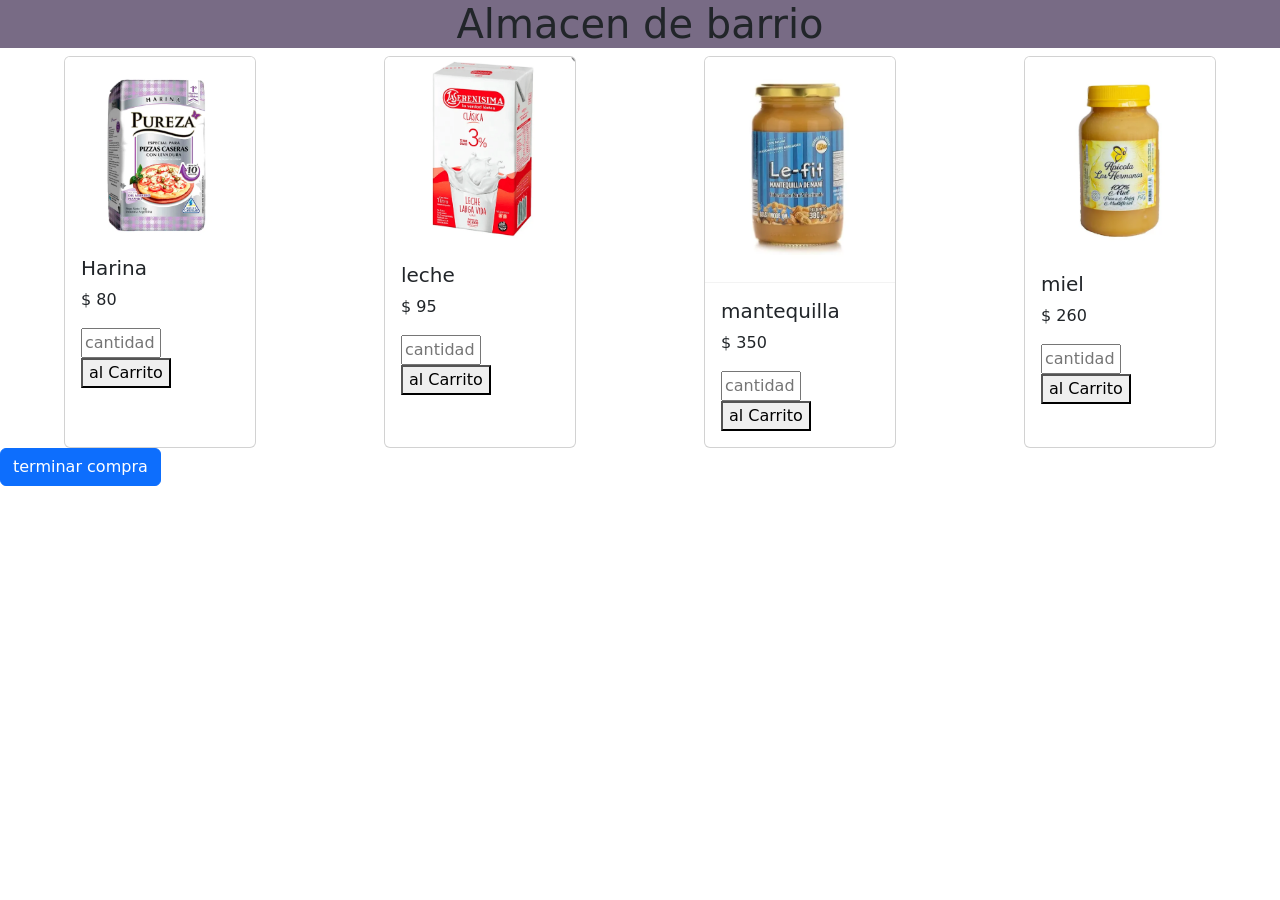
==== index.html @ 7ab1fbb1 "generar html, incorporar eventos" ====
<!DOCTYPE html>
<html lang="en">
<head>
    <meta charset="UTF-8">
    <meta http-equiv="X-UA-Compatible" content="IE=edge">
    <meta name="viewport" content="width=device-width, initial-scale=1.0">
    <link rel="stylesheet" href="css/estilo.css"> 
    <title>proyectoJavaScript</title>

    <link href="https://cdn.jsdelivr.net/npm/bootstrap@5.1.3/dist/css/bootstrap.min.css" rel="stylesheet" integrity="sha384-1BmE4kWBq78iYhFldvKuhfTAU6auU8tT94WrHftjDbrCEXSU1oBoqyl2QvZ6jIW3" crossorigin="anonymous">
    <script src="https://cdn.jsdelivr.net/npm/bootstrap@5.1.3/dist/js/bootstrap.bundle.min.js" integrity="sha384-ka7Sk0Gln4gmtz2MlQnikT1wXgYsOg+OMhuP+IlRH9sENBO0LRn5q+8nbTov4+1p" crossorigin="anonymous"></script>

</head>
<body>
    <header>
        <h1 class="titulo">Almacen de barrio</h1>
    </header>
    <main class="main">
<!-- ------------------producto 1---------------------------------- -->
      <div class="card" style="width: 12rem;">
        <img src="imagenesAlmacen/harina.png" class="card-img-top" alt="...">
        <div class="card-body">
          <h5 class="card-title">Harina</h5>
          <p class="card-text">$ <span class="precio">80</span> </p>
          <input class="datoInput" placeholder="cantidad" style="width: 5rem;">

          <button class="botonAlCarrito">al Carrito</button>
        </div>
      </div>
<!-- --------------------producto 2-------------------------------- -->
<div class="card" style="width: 12rem;">
  <img src="imagenesAlmacen/leche.png" class="card-img-top" alt="...">
  <div class="card-body">
    <h5 class="card-title">leche</h5>
    <p class="card-text">$ <span class="precio">95</span> </p>
    <input class="datoInput" placeholder="cantidad" style="width: 5rem;">

    <button class="botonAlCarrito">al Carrito</button>
  </div>
</div>
<!-- ---------------------producto 3------------------------------- -->
<div class="card" style="width: 12rem;">
  <img src="imagenesAlmacen/mantequillaDeMani.png" class="card-img-top" alt="...">
  <div class="card-body">
    <h5 class="card-title">mantequilla</h5>
    <p class="card-text">$ <span class="precio">350</span> </p>
    <input class="datoInput" placeholder="cantidad" style="width: 5rem;">

    <button class="botonAlCarrito">al Carrito</button>
  </div>
</div>
<!-- ---------------------------------------------------- -->
<div class="card" style="width: 12rem;">
  <img src="imagenesAlmacen/miel.png" class="card-img-top" alt="...">
  <div class="card-body">
    <h5 class="card-title">miel</h5>
    <p class="card-text">$ <span class="precio">260</span> </p>
    <input class="datoInput" placeholder="cantidad" style="width: 5rem;">

    <button class="botonAlCarrito">al Carrito</button>
  </div>
</div>
<!-- ---------------------------------------------------- -->
</main>

<!-- ---------------------------------------------------- -->

<div  class="btn-group " role="group" aria-label="Basic example"> 
  <button id="terminarCompra" class="btn btn-primary">terminar compra</button>
</div>
<div id="mensaje"></div>       
  
    
    <script src="scripts/appDom2.js"></script>
</body>
</html>
---- css/estilo.css ----
h1{
    color: blue;
    size: 30px;
    background-color: rgb(120, 107, 133);
    text-align: center;
}


h3{
    color: blue;
}

.main{
    display: flex;
    justify-content: space-around;
}

.divBoton{
    display: flex;
    justify-content: center;
}
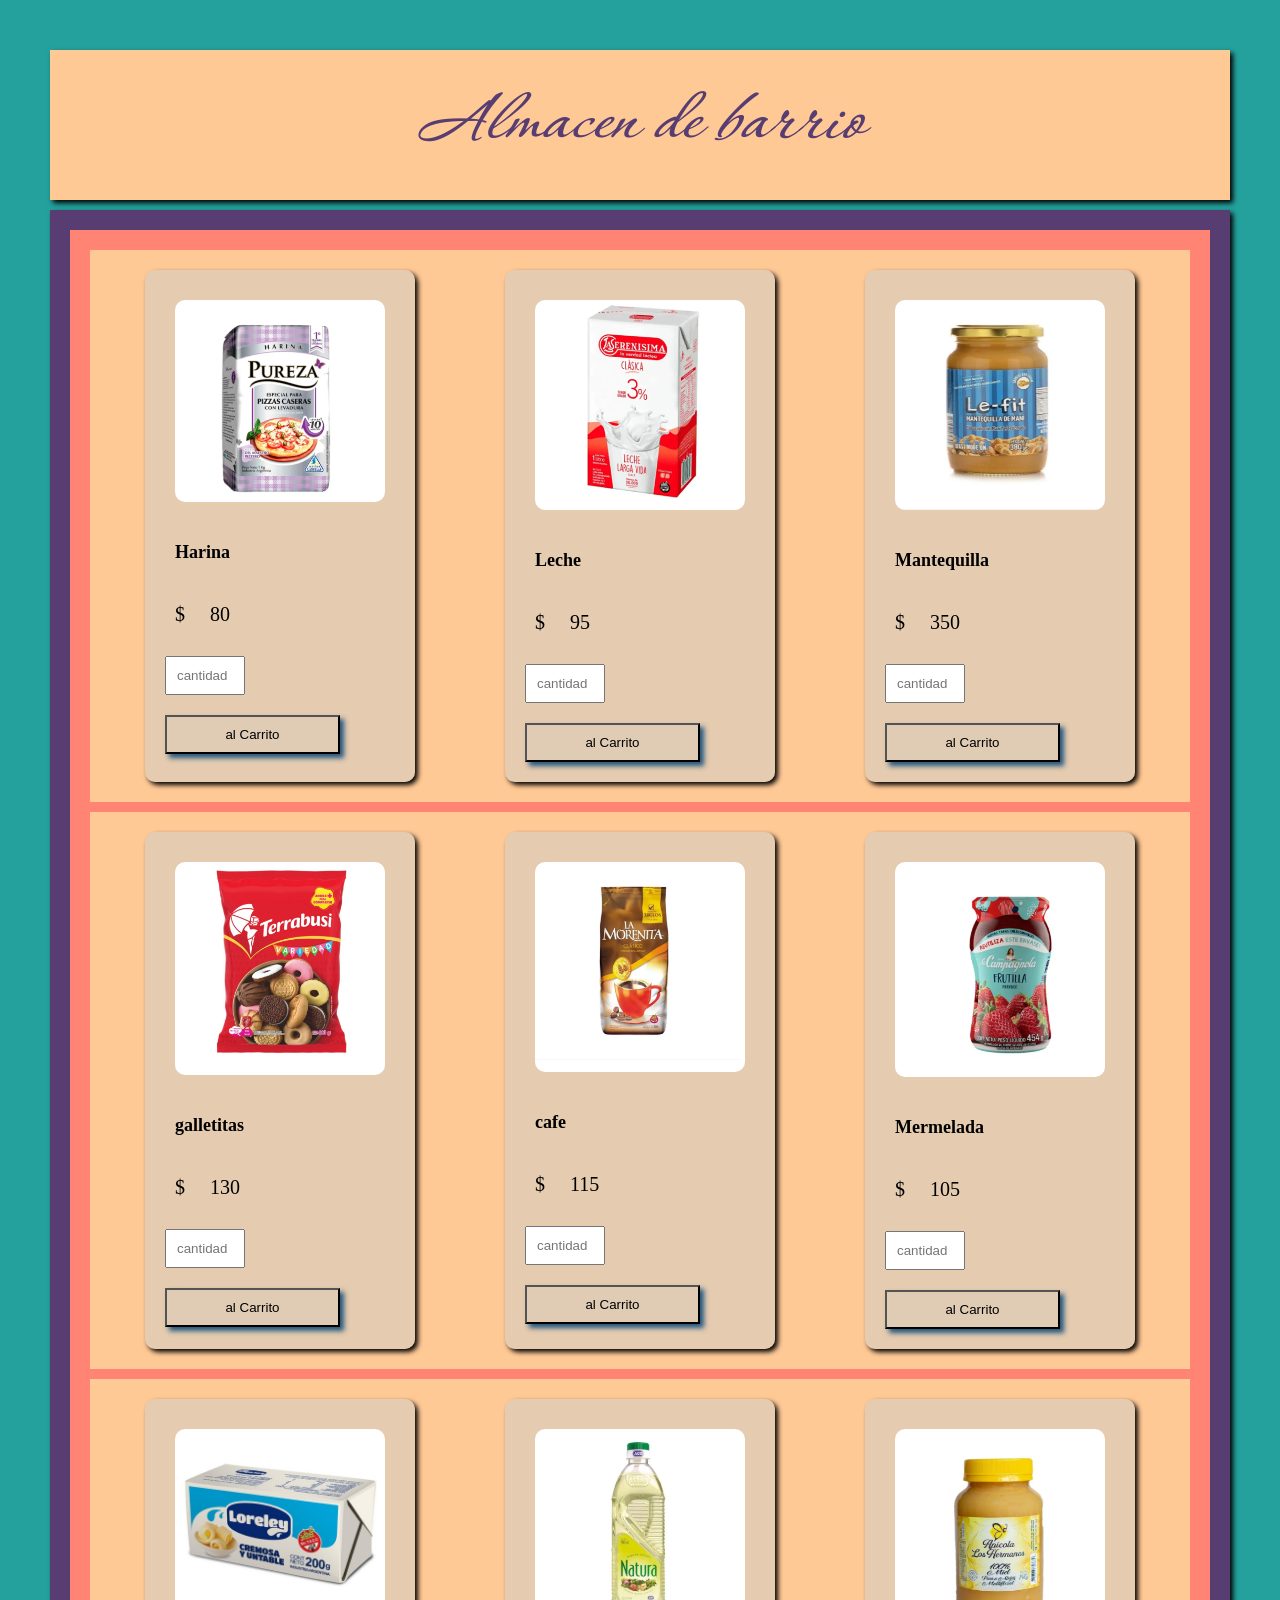
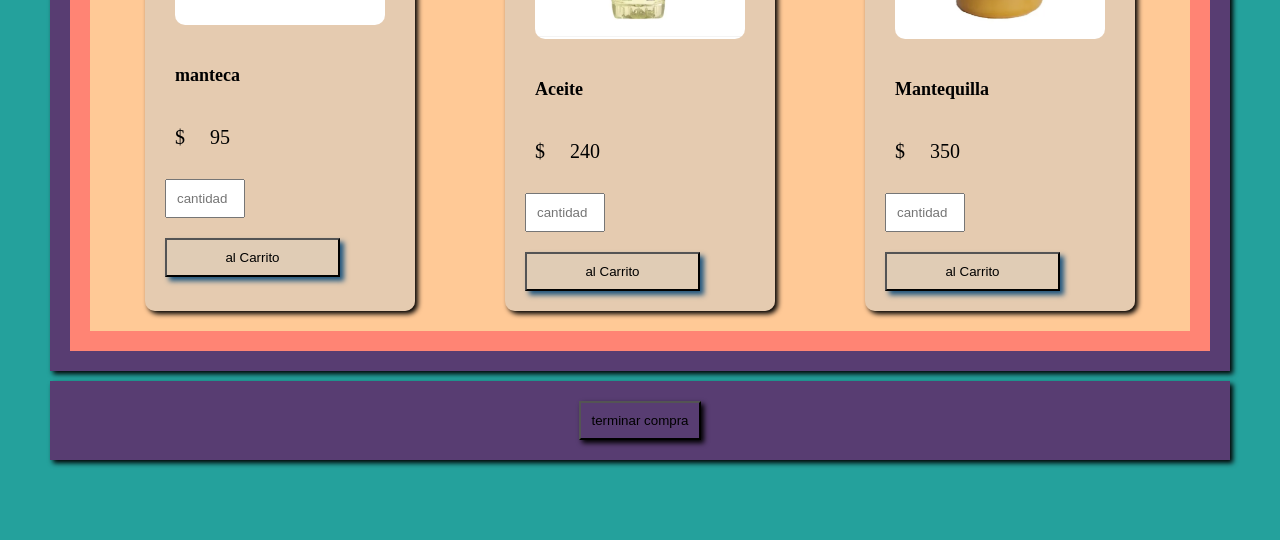
==== commit e42d54e6: "segunda entrega tp" ====
--- a/index.html
+++ b/index.html
@@ -4,71 +4,109 @@
     <meta charset="UTF-8">
     <meta http-equiv="X-UA-Compatible" content="IE=edge">
     <meta name="viewport" content="width=device-width, initial-scale=1.0">
-    <link rel="stylesheet" href="css/estilo.css"> 
+    <link rel="stylesheet" href="css/estilo.css">
+    <link rel="preconnect" href="https://fonts.googleapis.com">
+<link rel="preconnect" href="https://fonts.gstatic.com" crossorigin>
+<link href="https://fonts.googleapis.com/css2?family=Corinthia&display=swap" rel="stylesheet">  
     <title>proyectoJavaScript</title>
 
-    <link href="https://cdn.jsdelivr.net/npm/bootstrap@5.1.3/dist/css/bootstrap.min.css" rel="stylesheet" integrity="sha384-1BmE4kWBq78iYhFldvKuhfTAU6auU8tT94WrHftjDbrCEXSU1oBoqyl2QvZ6jIW3" crossorigin="anonymous">
-    <script src="https://cdn.jsdelivr.net/npm/bootstrap@5.1.3/dist/js/bootstrap.bundle.min.js" integrity="sha384-ka7Sk0Gln4gmtz2MlQnikT1wXgYsOg+OMhuP+IlRH9sENBO0LRn5q+8nbTov4+1p" crossorigin="anonymous"></script>
-
 </head>
-<body>
-    <header>
+<body class="body">
+    <header class="header">
         <h1 class="titulo">Almacen de barrio</h1>
     </header>
     <main class="main">
-<!-- ------------------producto 1---------------------------------- -->
-      <div class="card" style="width: 12rem;">
-        <img src="imagenesAlmacen/harina.png" class="card-img-top" alt="...">
-        <div class="card-body">
-          <h5 class="card-title">Harina</h5>
-          <p class="card-text">$ <span class="precio">80</span> </p>
-          <input class="datoInput" placeholder="cantidad" style="width: 5rem;">
+<!-- ---------------------------------------------------- -->
+                <div class="gondola">
+                  <div class="gondola-arriba">
+                      <div class="producto">
+                          <img src="imagenesAlmacen/harina.png" class="img" alt="...">
+                          <h5 class="h5">Harina</h5>
+                          <p class="p">$ <span class="precio">80</span> </p>
+                          <input class="datoInput" placeholder="cantidad" style="width: 5rem;">
+                          <button class="botonAlCarrito">al Carrito</button>
+                      </div>
+                            <!-- --------------- -->
+                      <div class="producto">
+                          <img src="imagenesAlmacen/leche.png" class="img" alt="...">
+                          <h5 class="h5">Leche</h5>
+                          <p class="p">$ <span class="precio">95</span> </p>
+                          <input class="datoInput" placeholder="cantidad" style="width: 5rem;">
+                          <button class="botonAlCarrito">al Carrito</button>
+                      </div>
+                              <!-- --------------- -->
+                      <div class="producto">
+                          <img src="imagenesAlmacen/mantequillaDeMani.png" class="img" alt="...">
+                          <h5 class="h5">Mantequilla</h5>
+                          <p class="p">$ <span class="precio">350</span> </p>
+                          <input class="datoInput" placeholder="cantidad" style="width: 5rem;">
+                          <button class="botonAlCarrito">al Carrito</button>
+                      </div>
+                             <!-- --------------- -->
+                  </div>
+                  <div class="gondola-medio">
+                    <div class="producto">
+                        <img src="imagenesAlmacen/galletitas.png" class="img" alt="...">
+                        <h5 class="h5">galletitas</h5>
+                        <p class="p">$ <span class="precio">130</span> </p>
+                        <input class="datoInput" placeholder="cantidad" style="width: 5rem;">
+                        <button class="botonAlCarrito">al Carrito</button>
+                    </div>
+                          <!-- --------------- -->
+                    <div class="producto">
+                        <img src="imagenesAlmacen/cafe.png" class="img" alt="...">
+                        <h5 class="h5">cafe</h5>
+                        <p class="p">$ <span class="precio">115</span> </p>
+                        <input class="datoInput" placeholder="cantidad" style="width: 5rem;">
+                        <button class="botonAlCarrito">al Carrito</button>
+                    </div>
+                            <!-- --------------- -->
+                    <div class="producto">
+                        <img src="imagenesAlmacen/mermelada.png" class="img" alt="...">
+                        <h5 class="h5">Mermelada</h5>
+                        <p class="p">$ <span class="precio">105</span> </p>
+                        <input class="datoInput" placeholder="cantidad" style="width: 5rem;">
+                        <button class="botonAlCarrito">al Carrito</button>
+                    </div>
+                           <!-- --------------- -->
+                </div>
+                <div class="gondola-abajo">
+                  <div class="producto">
+                      <img src="imagenesAlmacen/manteca.png" class="img" alt="...">
+                      <h5 class="h5">manteca</h5>
+                      <p class="p">$ <span class="precio">95</span> </p>
+                      <input class="datoInput" placeholder="cantidad" style="width: 5rem;">
+                      <button class="botonAlCarrito">al Carrito</button>
+                  </div>
+                        <!-- --------------- -->
+                  <div class="producto">
+                      <img src="imagenesAlmacen/aceite.png" class="img" alt="...">
+                      <h5 class="h5">Aceite</h5>
+                      <p class="p">$ <span class="precio">240</span> </p>
+                      <input class="datoInput" placeholder="cantidad" style="width: 5rem;">
+                      <button class="botonAlCarrito">al Carrito</button>
+                  </div>
+                          <!-- --------------- -->
+                  <div class="producto">
+                      <img src="imagenesAlmacen/miel.png" class="img" alt="...">
+                      <h5 class="h5">Mantequilla</h5>
+                      <p class="p">$ <span class="precio">350</span> </p>
+                      <input class="datoInput" placeholder="cantidad" style="width: 5rem;">
+                      <button class="botonAlCarrito">al Carrito</button>
+                  </div>
+                         <!-- --------------- -->
+              </div>
+              </div>
 
-          <button class="botonAlCarrito">al Carrito</button>
-        </div>
-      </div>
-<!-- --------------------producto 2-------------------------------- -->
-<div class="card" style="width: 12rem;">
-  <img src="imagenesAlmacen/leche.png" class="card-img-top" alt="...">
-  <div class="card-body">
-    <h5 class="card-title">leche</h5>
-    <p class="card-text">$ <span class="precio">95</span> </p>
-    <input class="datoInput" placeholder="cantidad" style="width: 5rem;">
-
-    <button class="botonAlCarrito">al Carrito</button>
-  </div>
-</div>
-<!-- ---------------------producto 3------------------------------- -->
-<div class="card" style="width: 12rem;">
-  <img src="imagenesAlmacen/mantequillaDeMani.png" class="card-img-top" alt="...">
-  <div class="card-body">
-    <h5 class="card-title">mantequilla</h5>
-    <p class="card-text">$ <span class="precio">350</span> </p>
-    <input class="datoInput" placeholder="cantidad" style="width: 5rem;">
-
-    <button class="botonAlCarrito">al Carrito</button>
-  </div>
-</div>
 <!-- ---------------------------------------------------- -->
-<div class="card" style="width: 12rem;">
-  <img src="imagenesAlmacen/miel.png" class="card-img-top" alt="...">
-  <div class="card-body">
-    <h5 class="card-title">miel</h5>
-    <p class="card-text">$ <span class="precio">260</span> </p>
-    <input class="datoInput" placeholder="cantidad" style="width: 5rem;">
-
-    <button class="botonAlCarrito">al Carrito</button>
-  </div>
-</div>
-<!-- ---------------------------------------------------- -->
-</main>
+    </main>
 
 <!-- ---------------------------------------------------- -->
 
-<div  class="btn-group " role="group" aria-label="Basic example"> 
-  <button id="terminarCompra" class="btn btn-primary">terminar compra</button>
-</div>
-<div id="mensaje"></div>       
+    <div  class="btn " role="group" aria-label="Basic example"> 
+      <button id="terminarCompra" class="btn">terminar compra</button>
+    </div>
+    <div id="mensaje"></div>       
   
     
     <script src="scripts/appDom2.js"></script>
--- a/css/estilo.css
+++ b/css/estilo.css
@@ -1,24 +1,102 @@
-
-
-h1{
-    color: blue;
-    size: 30px;
-    background-color: rgb(120, 107, 133);
-    text-align: center;
+*{
+    margin: 10px;
+    padding: 10px;
+    box-sizing: border-box;
 }
 
+.body{
+    background:#24A19C;
+}
+    .header{
+        background: #FFC996;
+        display: flex;
+        justify-content: center;
+        box-shadow:3px 3px 5px black;
+    }
+        .titulo{
+            font-size: 75px;
+            font-family: 'Corinthia', cursive;
+            font-style: italic;
+            color: #583D72;
+            font-weight: bolder;
+        }
+    .main{
+        background: #583D72;
+        box-shadow:3px 3px 5px black;
+    }
+        .gondola{
+            background:#FF8474;
+        }
+            .gondola-arriba{
+                background: #FFC996;
+                display: flex;
+                justify-content: space-around;
+            }
+            .gondola-medio{
+                background: #FFC996;
+                display: flex;
+                justify-content: space-around;
+            }
+            .gondola-abajo{
+                background:#FFC996;
+                display: flex;
+                justify-content: space-around;
+            }
+                .producto{
+                    background: #c9cccc79;
+                    width: 25%;
+                    border-radius: 10px;
+                    box-shadow: 3px 3px 5px black;
 
-h3{
-    color: blue;
+                    display: flex;
+                    flex-flow: column nowrap;
+                    
+                    
+                }
+                .producto:hover{
+                    box-shadow: none;
+                    border-left: 3px black solid;
+                    border-top:3px black solid;
+                }
+                   
+                    .img{
+                    
+                        border-radius: 20px;          
+                    }
+                    .h5{
+                        font-size: large;
+                        color: black;
+                    }
+                    .p{
+                        font-size: 20px;
+                        color: black;
+                    }
+                    .botonAlCarrito{
+                        width: 70%;
+                        background: #c5cecd27;
+                        box-shadow: 4px 4px 5px #22577E;
+                    }
+                    .botonAlCarrito:hover{
+                        border-top: #22577E solid;
+                        border-left: #22577E solid;
+                    }
+        .btn{
+            background: #583D72;
+            display: flex;
+            justify-content: center;
+            box-shadow: 3px 3px 5px black;
+        }
+        .btn:hover{
+            box-shadow: 1px 1px 3px black;
+            
+        }
+h5{
+    color: #F6F2D4;
+    font-size: medium;
 }
-
-.main{
-    display: flex;
-    justify-content: space-around;
+h2{
+    color: #95D1CC;
 }
-
-.divBoton{
-    display: flex;
-    justify-content: center;
-}
-
+h4{
+    color: #95D1CC;
+}
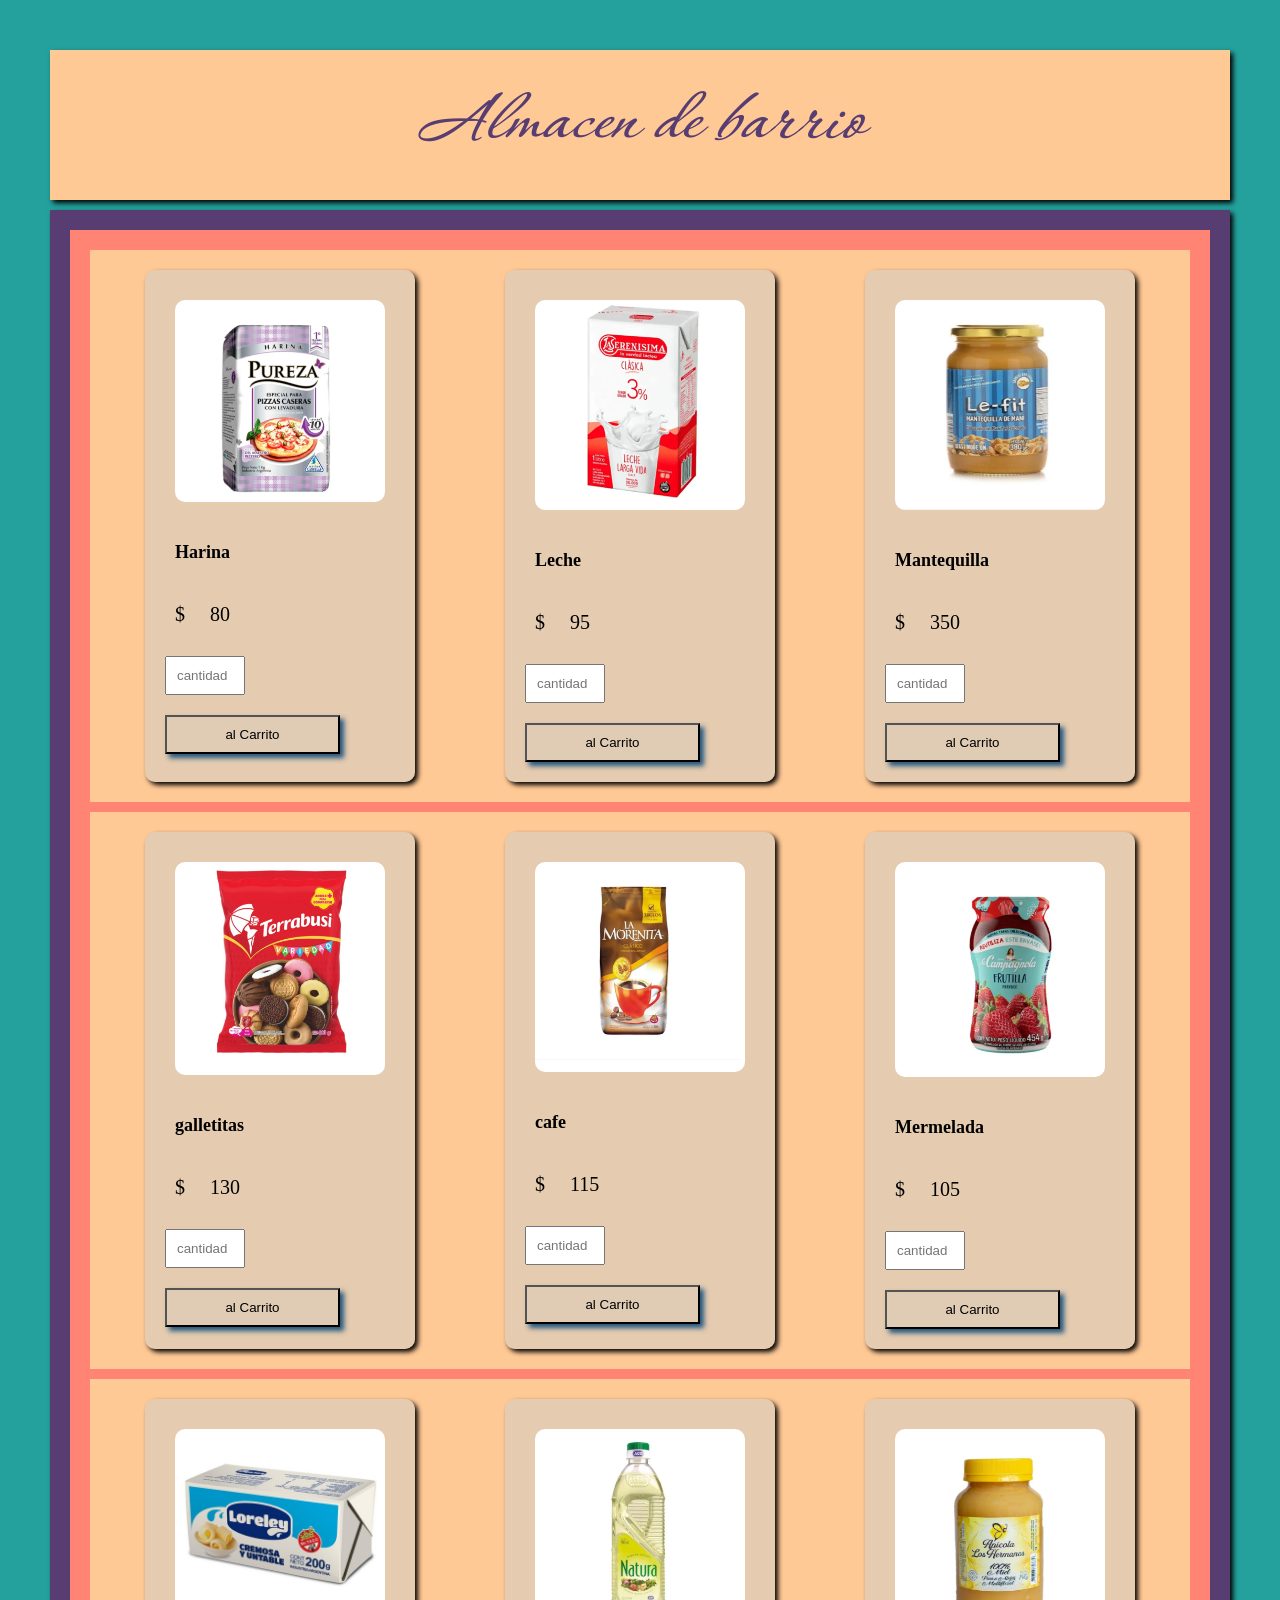
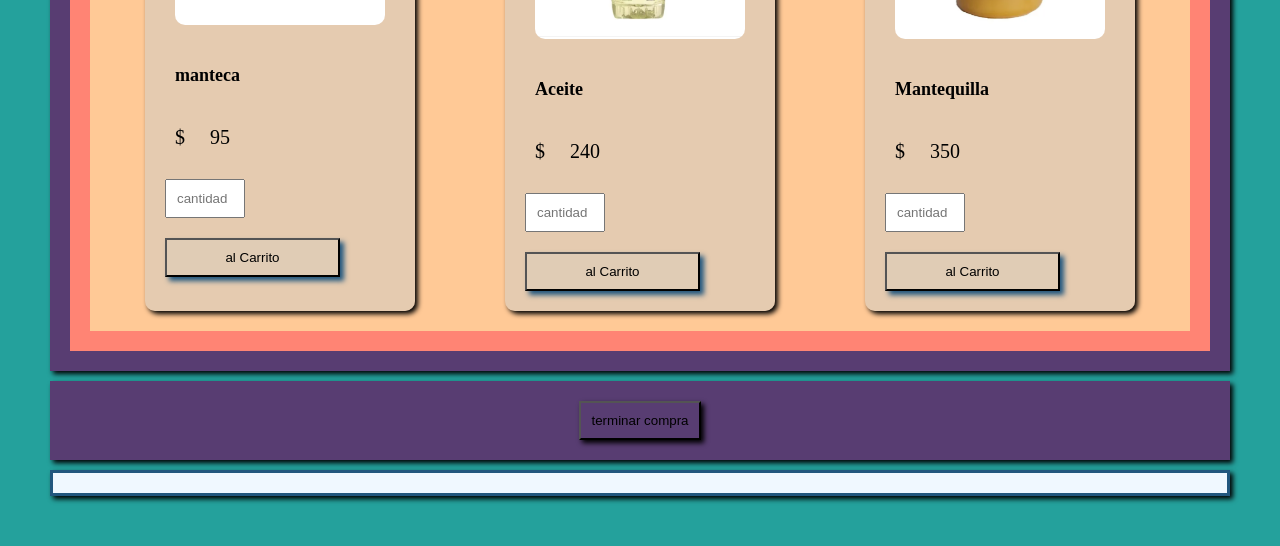
==== commit 7e73b6e8: "agregando JQuery" ====
--- a/index.html
+++ b/index.html
@@ -4,11 +4,16 @@
     <meta charset="UTF-8">
     <meta http-equiv="X-UA-Compatible" content="IE=edge">
     <meta name="viewport" content="width=device-width, initial-scale=1.0">
-    <link rel="stylesheet" href="css/estilo.css">
+    <link rel="stylesheet" href="css/estilo2.css">
     <link rel="preconnect" href="https://fonts.googleapis.com">
 <link rel="preconnect" href="https://fonts.gstatic.com" crossorigin>
 <link href="https://fonts.googleapis.com/css2?family=Corinthia&display=swap" rel="stylesheet">  
+
+
     <title>proyectoJavaScript</title>
+    
+
+    <script src="https://code.jquery.com/jquery-3.5.1.min.js"></script>
 
 </head>
 <body class="body">
@@ -77,6 +82,7 @@
                       <p class="p">$ <span class="precio">95</span> </p>
                       <input class="datoInput" placeholder="cantidad" style="width: 5rem;">
                       <button class="botonAlCarrito">al Carrito</button>
+                      
                   </div>
                         <!-- --------------- -->
                   <div class="producto">
@@ -85,6 +91,8 @@
                       <p class="p">$ <span class="precio">240</span> </p>
                       <input class="datoInput" placeholder="cantidad" style="width: 5rem;">
                       <button class="botonAlCarrito">al Carrito</button>
+                      
+
                   </div>
                           <!-- --------------- -->
                   <div class="producto">
@@ -93,6 +101,7 @@
                       <p class="p">$ <span class="precio">350</span> </p>
                       <input class="datoInput" placeholder="cantidad" style="width: 5rem;">
                       <button class="botonAlCarrito">al Carrito</button>
+                      
                   </div>
                          <!-- --------------- -->
               </div>
@@ -109,6 +118,6 @@
     <div id="mensaje"></div>       
   
     
-    <script src="scripts/appDom2.js"></script>
+    <script src="scripts/jQuery.js"></script>
 </body>
 </html>
--- a/css/estilo2.css
+++ b/css/estilo2.css
@@ -0,0 +1,112 @@
+*{
+    margin: 10px;
+    padding: 10px;
+    box-sizing: border-box;
+}
+
+.body{
+    background:#24A19C;
+}
+    .header{
+        background: #FFC996;
+        display: flex;
+        justify-content: center;
+        box-shadow:3px 3px 5px black;
+    }
+        .titulo{
+            font-size: 75px;
+            font-family: 'Corinthia', cursive;
+            font-style: italic;
+            color: #583D72;
+            font-weight: bolder;
+        }
+    .main{
+        background: #583D72;
+        box-shadow:3px 3px 5px black;
+    }
+        .gondola{
+            background:#FF8474;
+        }
+            .gondola-arriba{
+                background: #FFC996;
+                display: flex;
+                justify-content: space-around;
+            }
+            .gondola-medio{
+                background: #FFC996;
+                display: flex;
+                justify-content: space-around;
+            }
+            .gondola-abajo{
+                background:#FFC996;
+                display: flex;
+                justify-content: space-around;
+            }
+                .producto{
+                    background: #c9cccc79;
+                    width: 25%;
+                    border-radius: 10px;
+                    box-shadow: 3px 3px 5px black;
+
+                    display: flex;
+                    flex-flow: column nowrap;
+                    
+                    
+                }
+                .producto:hover{
+                    box-shadow: none;
+                    border-left: 3px black solid;
+                    border-top:3px black solid;
+                }
+                   
+                    .img{
+                    
+                        border-radius: 20px;          
+                    }
+                    .h5{
+                        font-size: large;
+                        color: black;
+                    }
+                    .p{
+                        font-size: 20px;
+                        color: black;
+                    }
+                    .botonAlCarrito{
+                        width: 70%;
+                        background: #c5cecd27;
+                        box-shadow: 4px 4px 5px #22577E;
+                    }
+                    .botonAlCarrito:hover{
+                        border-top: #22577E solid;
+                        border-left: #22577E solid;
+                    }
+        .btn{
+            background: #583D72;
+            display: flex;
+            justify-content: center;
+            box-shadow: 3px 3px 5px black;
+        }
+        .btn:hover{
+            box-shadow: 1px 1px 3px black;
+            
+        }
+h5{
+    color: #F6F2D4;
+    font-size: medium;
+}
+h2{
+    color: #95D1CC;
+}
+h4{
+    color: rgb(151, 30, 30);
+    font-size: 30PX;
+    
+}
+
+#mensaje{
+    display: flex;
+    flex-direction: column;
+    border: solid #22577E;
+    background-color: aliceblue;
+    box-shadow: 3px 3px 5px black;
+}
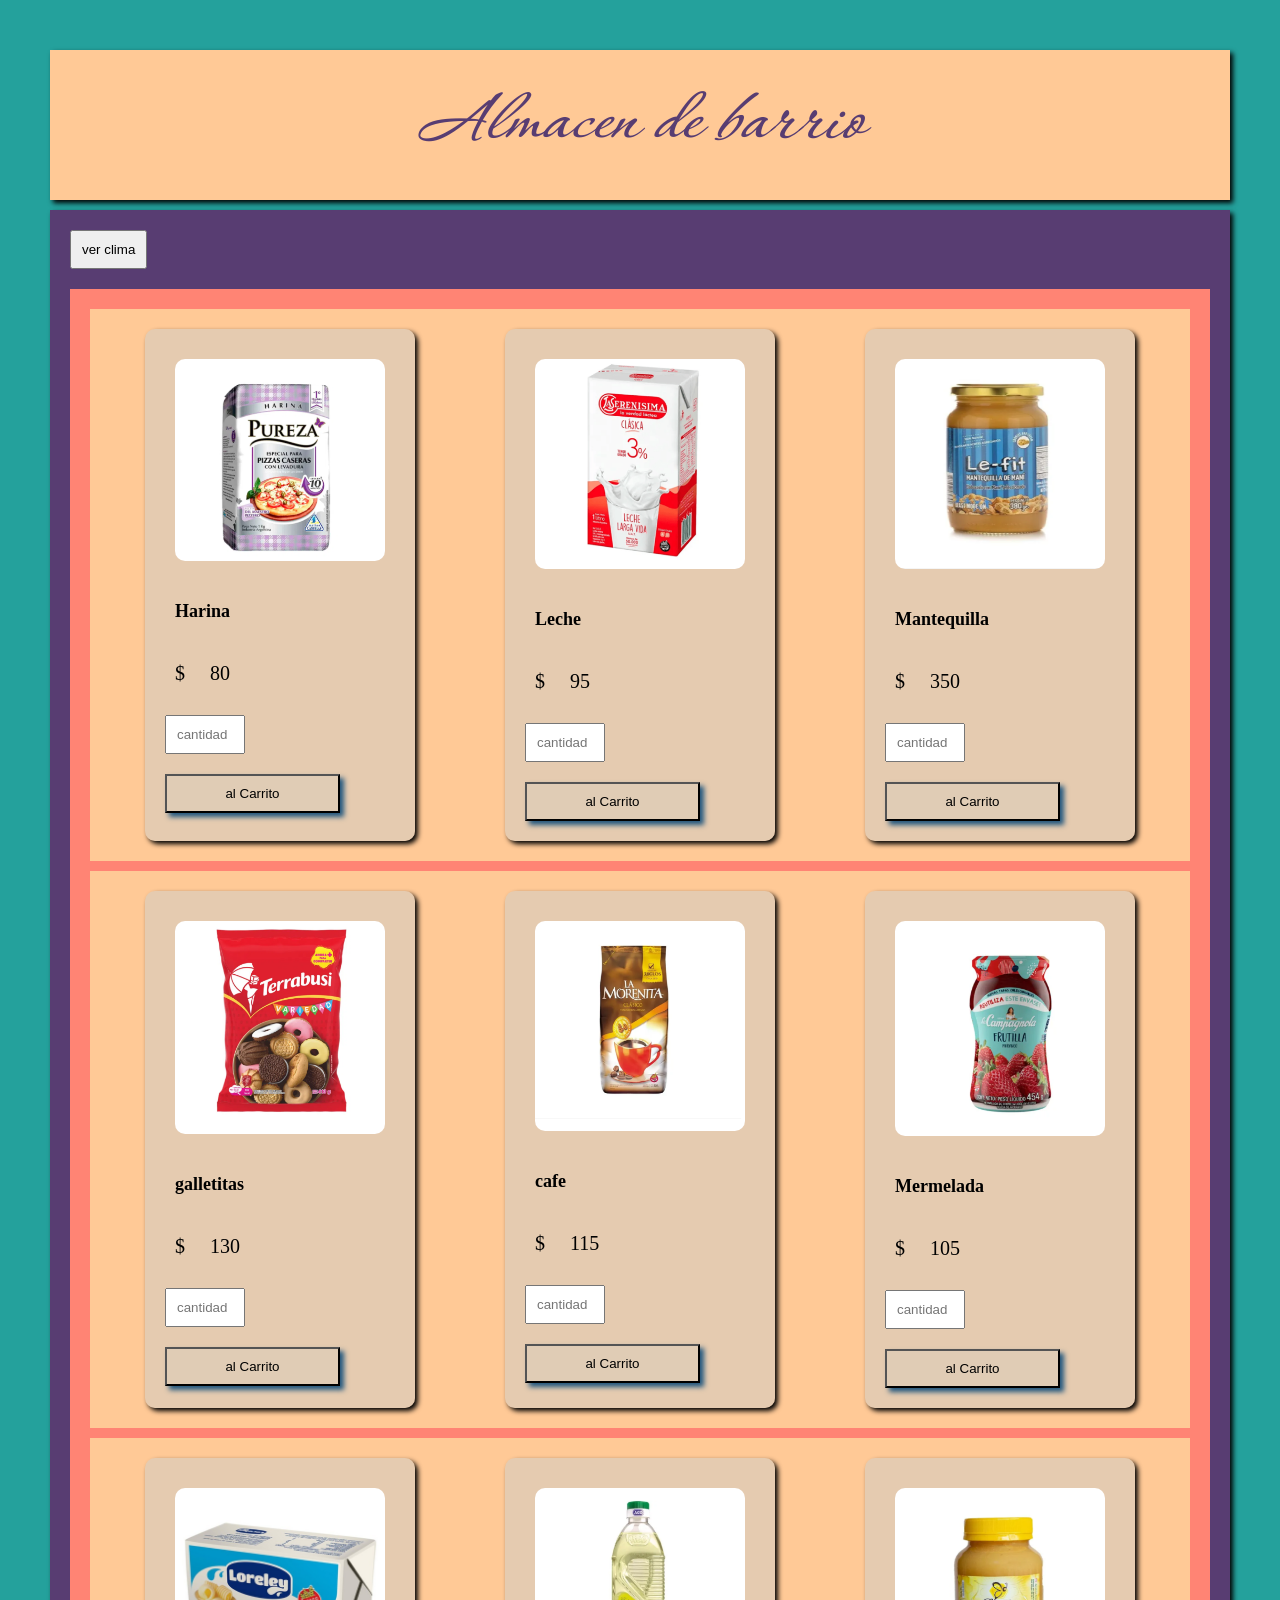
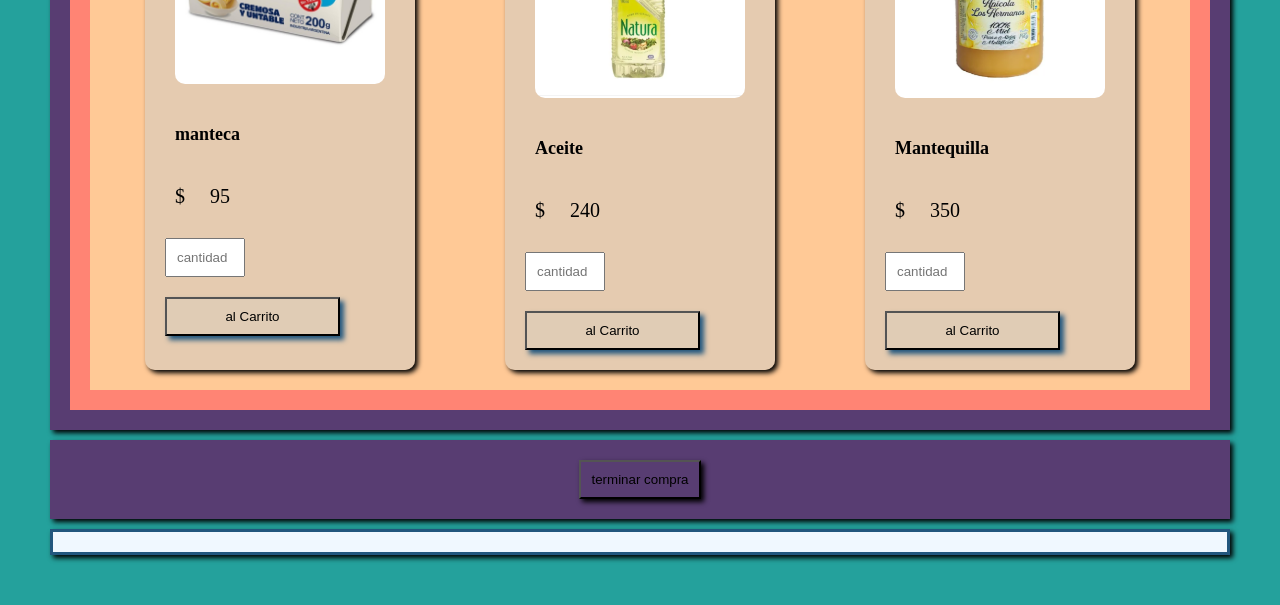
==== commit a6b0ee3b: "ajax api clima" ====
--- a/index.html
+++ b/index.html
@@ -13,7 +13,7 @@
     <title>proyectoJavaScript</title>
     
 
-    <script src="https://code.jquery.com/jquery-3.5.1.min.js"></script>
+    <script src="https://code.jquery.com/jquery-3.6.0.min.js" integrity="sha256-/xUj+3OJU5yExlq6GSYGSHk7tPXikynS7ogEvDej/m4=" crossorigin="anonymous"></script>
 
 </head>
 <body class="body">
@@ -21,6 +21,7 @@
         <h1 class="titulo">Almacen de barrio</h1>
     </header>
     <main class="main">
+        <button id="clima">ver clima</button>
 <!-- ---------------------------------------------------- -->
                 <div class="gondola">
                   <div class="gondola-arriba">
@@ -109,6 +110,7 @@
 
 <!-- ---------------------------------------------------- -->
     </main>
+    
 
 <!-- ---------------------------------------------------- -->
 
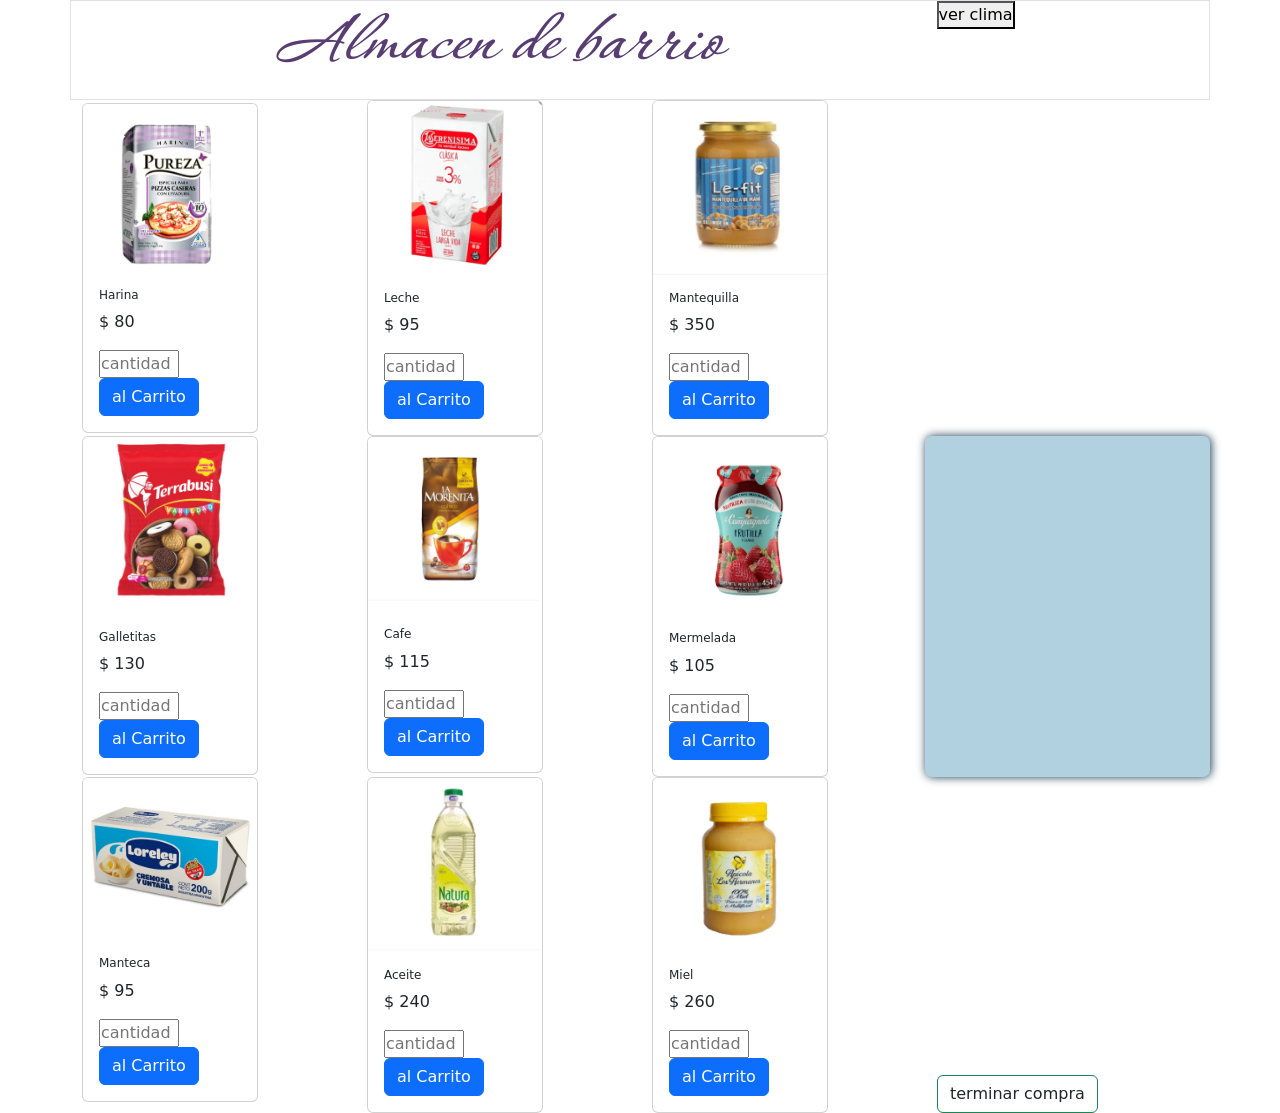
==== commit 280d9b41: "tp con Bootstrap" ====
--- a/index.html
+++ b/index.html
@@ -14,112 +14,143 @@
     
 
     <script src="https://code.jquery.com/jquery-3.6.0.min.js" integrity="sha256-/xUj+3OJU5yExlq6GSYGSHk7tPXikynS7ogEvDej/m4=" crossorigin="anonymous"></script>
+    <link href="https://cdn.jsdelivr.net/npm/bootstrap@5.1.3/dist/css/bootstrap.min.css" rel="stylesheet" integrity="sha384-1BmE4kWBq78iYhFldvKuhfTAU6auU8tT94WrHftjDbrCEXSU1oBoqyl2QvZ6jIW3" crossorigin="anonymous">
+</head>
+<body class="container-sm">
+    
+    <header class="header border row">
+        <div class="col-9 col-sm-9">
+            <h1 class="titulo d-flex justify-content-center">Almacen de barrio</h1>
+        </div>
+        <div class="col-6 col-sm-3">
+            <button id="clima">ver clima</button>
+        </div>      
+    </header>
 
-</head>
-<body class="body">
-    <header class="header">
-        <h1 class="titulo">Almacen de barrio</h1>
-    </header>
-    <main class="main">
-        <button id="clima">ver clima</button>
-<!-- ---------------------------------------------------- -->
-                <div class="gondola">
-                  <div class="gondola-arriba">
-                      <div class="producto">
-                          <img src="imagenesAlmacen/harina.png" class="img" alt="...">
-                          <h5 class="h5">Harina</h5>
-                          <p class="p">$ <span class="precio">80</span> </p>
-                          <input class="datoInput" placeholder="cantidad" style="width: 5rem;">
-                          <button class="botonAlCarrito">al Carrito</button>
+    <main>
+                  
+                  <div class="row d-flex justify-content-around align-items-center">
+
+                      <div class="col-6 col-sm-3">
+                        <div class="card" style="width: 11rem;">
+                            <img src="imagenesAlmacen/harina.png" class="card-img-top" alt="...">
+                           <div class="card-body">
+                               <h5 class="card-title">Harina</h5>
+                               <p class="card-text">$ <span class="precio">80</span> </p>
+                               <input class="datoInput" placeholder="cantidad" style="width: 5rem;">
+                               <button class="btn btn-primary botonAlCarrito">al Carrito</button>
+                            </div>
+                        </div>
                       </div>
-                            <!-- --------------- -->
-                      <div class="producto">
-                          <img src="imagenesAlmacen/leche.png" class="img" alt="...">
-                          <h5 class="h5">Leche</h5>
-                          <p class="p">$ <span class="precio">95</span> </p>
-                          <input class="datoInput" placeholder="cantidad" style="width: 5rem;">
-                          <button class="botonAlCarrito">al Carrito</button>
+
+                      <div class="col-6 col-sm-3">
+                        <div class="card" style="width: 11rem;">
+                            <img src="imagenesAlmacen/leche.png" class="card-img-top" alt="...">
+                            <div class="card-body">
+                                <h5 class="card-title">Leche</h5>
+                                <p class="card-text">$ <span class="card-text precio">95</span> </p>
+                                <input class="datoInput" placeholder="cantidad" style="width: 5rem;">
+                                <button class="btn btn-primary botonAlCarrito">al Carrito</button>
+                            </div>
+                       </div>
                       </div>
-                              <!-- --------------- -->
-                      <div class="producto">
-                          <img src="imagenesAlmacen/mantequillaDeMani.png" class="img" alt="...">
-                          <h5 class="h5">Mantequilla</h5>
-                          <p class="p">$ <span class="precio">350</span> </p>
-                          <input class="datoInput" placeholder="cantidad" style="width: 5rem;">
-                          <button class="botonAlCarrito">al Carrito</button>
+
+                      <div class="col-6 col-sm-3">
+                        <div class="card" style="width: 11rem;">
+                            <img src="imagenesAlmacen/mantequillaDeMani.png" class="card-img-top" alt="...">
+                            <div class="card-body">
+                                 <h5 class="card-title">Mantequilla</h5>
+                                 <p class="card-text">$ <span class="card-text precio">350</span> </p>
+                                 <input class="datoInput"   placeholder="cantidad" style="width: 5rem;">
+                                 <button class="btn btn-primary botonAlCarrito">al Carrito</button>
+                             </div>
+                        </div>
+                       </div>   
+                       <div class="col-6 col-sm-3" id="verClima"></div>                       
+                      
+                 </div>
+                  <div class="row">
+                      <div class="col-6 col-sm-3">
+                        <div class="card" style="width: 11rem;">
+                            <img src="imagenesAlmacen/galletitas.png" class="card-img-top" alt="...">
+                            <div class="card-body">
+                                 <h5 class="card-title">Galletitas</h5>
+                                 <p class="card-text">$ <span class="card-text precio">130</span> </p>
+                                 <input class="datoInput" placeholder="cantidad" style="width: 5rem;">
+                                 <button class="btn btn-primary botonAlCarrito">al Carrito</button>
+                            </div>
+                        </div>
                       </div>
-                             <!-- --------------- -->
-                  </div>
-                  <div class="gondola-medio">
-                    <div class="producto">
-                        <img src="imagenesAlmacen/galletitas.png" class="img" alt="...">
-                        <h5 class="h5">galletitas</h5>
-                        <p class="p">$ <span class="precio">130</span> </p>
-                        <input class="datoInput" placeholder="cantidad" style="width: 5rem;">
-                        <button class="botonAlCarrito">al Carrito</button>
+                      <div class="col-6 col-sm-3">
+                        <div class="card" style="width: 11rem;">
+                            <img src="imagenesAlmacen/cafe.png" class="card-img-top" alt="...">
+                            <div class="card-body">
+                                 <h5 class="card-title">Cafe</h5>
+                                 <p class="card-text">$ <span class="card-text precio">115</span> </p>
+                                 <input class="datoInput" placeholder="cantidad" style="width: 5rem;">
+                                 <button class="btn btn-primary botonAlCarrito">al Carrito</button>
+                            </div>
+                        </div>
+                      </div>
+                      <div class="col-6 col-sm-3">
+                        <div class="card" style="width: 11rem;">
+                            <img src="imagenesAlmacen/mermelada.png" class="card-img-top" alt="...">
+                            <div class="card-body">
+                                 <h5 class="card-title">Mermelada</h5>
+                                 <p class="card-text">$ <span class="card-text precio">105</span> </p>
+                                 <input class="datoInput" placeholder="cantidad" style="width: 5rem;">
+                                 <button class="btn btn-primary botonAlCarrito">al Carrito</button>
+                            </div>
+                        </div>
+                      </div>
+                      <div class="col-6 col-sm-3" id="mensaje"></div>  
+                    
+                      
+                </div>
+                <div class="row">
+                    <div class="col-6 col-sm-3">
+                        <div class="card" style="width: 11rem;">
+                            <img src="imagenesAlmacen/manteca.png" class="card-img-top" alt="...">
+                            <div class="card-body">
+                                 <h5 class="card-title">Manteca</h5>
+                                 <p class="card-text">$ <span class="card-text precio">95</span> </p>
+                                 <input class="datoInput" placeholder="cantidad" style="width: 5rem;">
+                                 <button class="btn btn-primary botonAlCarrito">al Carrito</button>
+                            </div>
+                        </div>
                     </div>
-                          <!-- --------------- -->
-                    <div class="producto">
-                        <img src="imagenesAlmacen/cafe.png" class="img" alt="...">
-                        <h5 class="h5">cafe</h5>
-                        <p class="p">$ <span class="precio">115</span> </p>
-                        <input class="datoInput" placeholder="cantidad" style="width: 5rem;">
-                        <button class="botonAlCarrito">al Carrito</button>
+                    <div class="col-6 col-sm-3">
+                        <div class="card" style="width: 11rem;">
+                            <img src="imagenesAlmacen/aceite.png" class="card-img-top" alt="...">
+                            <div class="card-body">
+                                 <h5 class="card-title">Aceite</h5>
+                                 <p class="card-text">$ <span class="card-text precio">240</span> </p>
+                                 <input class="datoInput" placeholder="cantidad" style="width: 5rem;">
+                                 <button class="btn btn-primary botonAlCarrito">al Carrito</button>
+                            </div>
+                        </div>
                     </div>
-                            <!-- --------------- -->
-                    <div class="producto">
-                        <img src="imagenesAlmacen/mermelada.png" class="img" alt="...">
-                        <h5 class="h5">Mermelada</h5>
-                        <p class="p">$ <span class="precio">105</span> </p>
-                        <input class="datoInput" placeholder="cantidad" style="width: 5rem;">
-                        <button class="botonAlCarrito">al Carrito</button>
+                    <div class="col-6 col-sm-3">
+                        <div class="card" style="width: 11rem;">
+                            <img src="imagenesAlmacen/miel.png" class="card-img-top" alt="...">
+                            <div class="card-body">
+                                 <h5 class="card-title">Miel</h5>
+                                 <p class="card-text">$ <span class="card-text precio">260</span> </p>
+                                 <input class="datoInput" placeholder="cantidad" style="width: 5rem;">
+                                 <button class="btn btn-primary botonAlCarrito">al Carrito</button>
+                            </div>
+                        </div>
                     </div>
-                           <!-- --------------- -->
+                    <div  class="col-6 col-sm-3 d-flex align-items-end"> 
+                        <button id="terminarCompra" class="btn border-success">terminar compra</button>
+                     </div>
+                    
+                   
                 </div>
-                <div class="gondola-abajo">
-                  <div class="producto">
-                      <img src="imagenesAlmacen/manteca.png" class="img" alt="...">
-                      <h5 class="h5">manteca</h5>
-                      <p class="p">$ <span class="precio">95</span> </p>
-                      <input class="datoInput" placeholder="cantidad" style="width: 5rem;">
-                      <button class="botonAlCarrito">al Carrito</button>
-                      
-                  </div>
-                        <!-- --------------- -->
-                  <div class="producto">
-                      <img src="imagenesAlmacen/aceite.png" class="img" alt="...">
-                      <h5 class="h5">Aceite</h5>
-                      <p class="p">$ <span class="precio">240</span> </p>
-                      <input class="datoInput" placeholder="cantidad" style="width: 5rem;">
-                      <button class="botonAlCarrito">al Carrito</button>
-                      
-
-                  </div>
-                          <!-- --------------- -->
-                  <div class="producto">
-                      <img src="imagenesAlmacen/miel.png" class="img" alt="...">
-                      <h5 class="h5">Mantequilla</h5>
-                      <p class="p">$ <span class="precio">350</span> </p>
-                      <input class="datoInput" placeholder="cantidad" style="width: 5rem;">
-                      <button class="botonAlCarrito">al Carrito</button>
-                      
-                  </div>
-                         <!-- --------------- -->
-              </div>
-              </div>
-
-<!-- ---------------------------------------------------- -->
     </main>
     
 
-<!-- ---------------------------------------------------- -->
 
-    <div  class="btn " role="group" aria-label="Basic example"> 
-      <button id="terminarCompra" class="btn">terminar compra</button>
-    </div>
-    <div id="mensaje"></div>       
-  
-    
     <script src="scripts/jQuery.js"></script>
 </body>
 </html>
--- a/css/estilo2.css
+++ b/css/estilo2.css
@@ -1,112 +1,76 @@
 *{
-    margin: 10px;
-    padding: 10px;
+    margin: 0px;
+    padding: 0px;
     box-sizing: border-box;
 }
 
-.body{
-    background:#24A19C;
+.titulo{
+    font-size: 75px;
+    font-family: 'Corinthia', cursive;
+    font-style: italic;
+    color: #583D72;
+    font-weight: bolder;
 }
-    .header{
-        background: #FFC996;
-        display: flex;
-        justify-content: center;
-        box-shadow:3px 3px 5px black;
+   
+.card-title{
+    font-size: 12px;
+    
+}  
+
+#verClima{
+    background-color: black;
+    color: lawngreen;
+    text-align: center;
+    border-radius: 7px;
+    box-shadow: 2px 2px 4px #1a374d;
+}
+    #verClima h3{
+         color: darkorange;
+         font-size:larger;
+
     }
-        .titulo{
-            font-size: 75px;
-            font-family: 'Corinthia', cursive;
-            font-style: italic;
-            color: #583D72;
-            font-weight: bolder;
-        }
-    .main{
-        background: #583D72;
-        box-shadow:3px 3px 5px black;
+    #verClima p{
+         font-size: small;  
     }
-        .gondola{
-            background:#FF8474;
-        }
-            .gondola-arriba{
-                background: #FFC996;
-                display: flex;
-                justify-content: space-around;
-            }
-            .gondola-medio{
-                background: #FFC996;
-                display: flex;
-                justify-content: space-around;
-            }
-            .gondola-abajo{
-                background:#FFC996;
-                display: flex;
-                justify-content: space-around;
-            }
-                .producto{
-                    background: #c9cccc79;
-                    width: 25%;
-                    border-radius: 10px;
-                    box-shadow: 3px 3px 5px black;
 
-                    display: flex;
-                    flex-flow: column nowrap;
-                    
-                    
-                }
-                .producto:hover{
-                    box-shadow: none;
-                    border-left: 3px black solid;
-                    border-top:3px black solid;
-                }
-                   
-                    .img{
-                    
-                        border-radius: 20px;          
-                    }
-                    .h5{
-                        font-size: large;
-                        color: black;
-                    }
-                    .p{
-                        font-size: 20px;
-                        color: black;
-                    }
-                    .botonAlCarrito{
-                        width: 70%;
-                        background: #c5cecd27;
-                        box-shadow: 4px 4px 5px #22577E;
-                    }
-                    .botonAlCarrito:hover{
-                        border-top: #22577E solid;
-                        border-left: #22577E solid;
-                    }
-        .btn{
-            background: #583D72;
-            display: flex;
-            justify-content: center;
-            box-shadow: 3px 3px 5px black;
-        }
-        .btn:hover{
-            box-shadow: 1px 1px 3px black;
-            
-        }
-h5{
-    color: #F6F2D4;
-    font-size: medium;
-}
-h2{
-    color: #95D1CC;
-}
-h4{
-    color: rgb(151, 30, 30);
-    font-size: 30PX;
-    
-}
+
 
 #mensaje{
-    display: flex;
-    flex-direction: column;
-    border: solid #22577E;
-    background-color: aliceblue;
-    box-shadow: 3px 3px 5px black;
+    background-color: #B1D0E0; 
+    text-align: center;
+    border-radius: 7px;
+    box-shadow: 1px 0px 10px #1a374d;
 }
+    #mensaje h3{
+        color:#1A374D ;
+        font-size: large;
+        text-align: center;
+        padding-top: 5px;
+    }
+    #mensaje div{
+        display: flex;
+        justify-content: space-around;
+    }
+    #mensaje div h4{
+        color:#1A374D ;
+        font-size: medium;
+        
+    }
+    #mensaje div span{
+        color:#1A374D ;
+        font-size:medium;  
+      
+            
+    }
+    #mensaje p{
+        color:#082032 ;
+        font-size:large; 
+        font-weight: bolder;  
+        justify-content: center; 
+    }
+
+    .card:hover{
+        background:#B1D0E0;
+        color: #FF5151;
+        box-shadow: 1px 1px 15px #1a374d;
+    } 
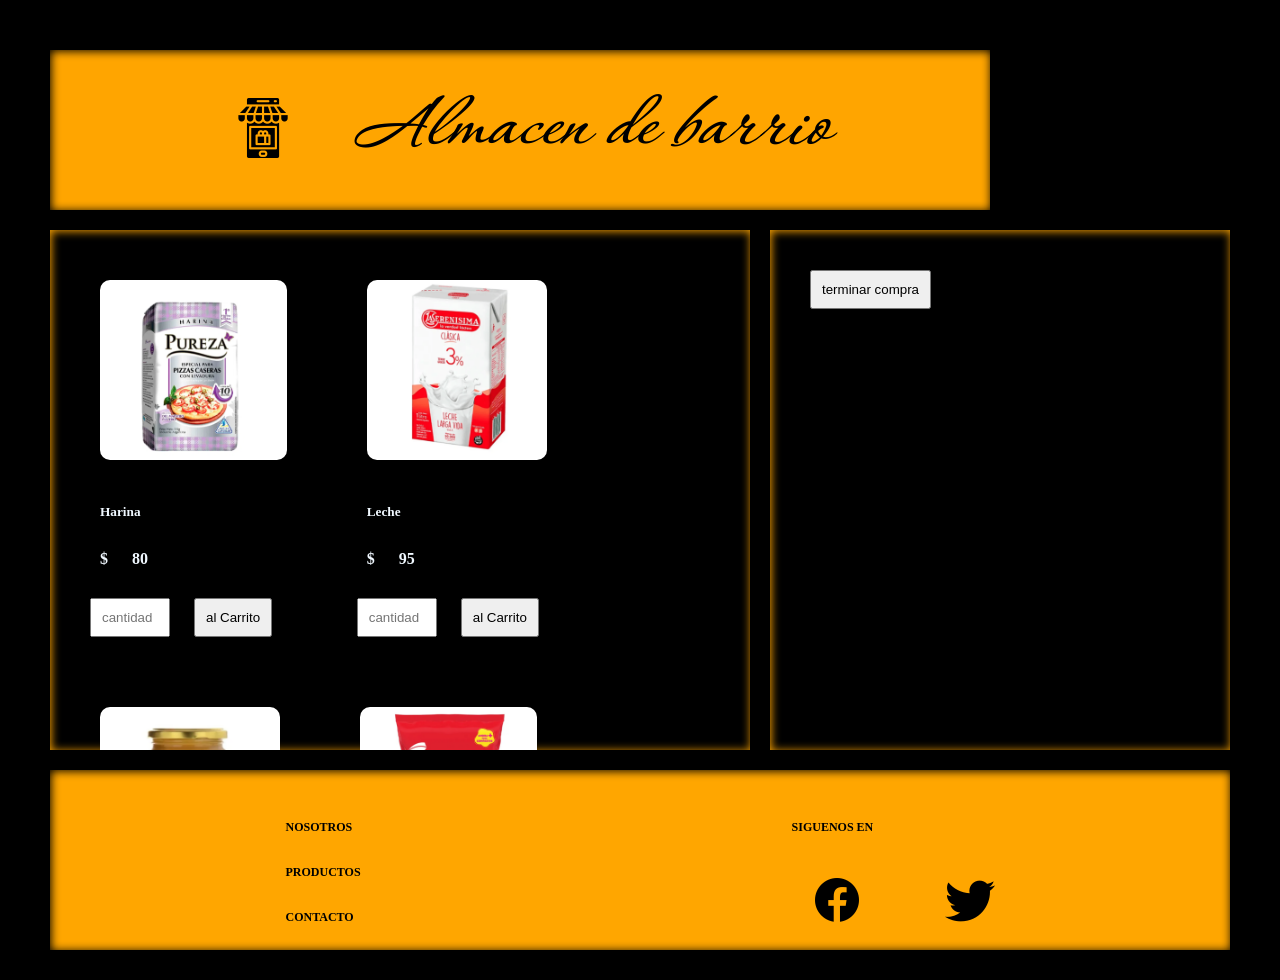
==== commit 13214e6b: "final de tp" ====
--- a/index.html
+++ b/index.html
@@ -5,152 +5,132 @@
     <meta http-equiv="X-UA-Compatible" content="IE=edge">
     <meta name="viewport" content="width=device-width, initial-scale=1.0">
     <link rel="stylesheet" href="css/estilo2.css">
+    <link rel="stylesheet" href="css/darkMode.css">
     <link rel="preconnect" href="https://fonts.googleapis.com">
-<link rel="preconnect" href="https://fonts.gstatic.com" crossorigin>
-<link href="https://fonts.googleapis.com/css2?family=Corinthia&display=swap" rel="stylesheet">  
+    <link rel="preconnect" href="https://fonts.gstatic.com" crossorigin>
+    <link href="https://fonts.googleapis.com/css2?family=Corinthia&display=swap" rel="stylesheet">  
+    <title>proyectoJavaScript</title>
+    <script src="https://code.jquery.com/jquery-3.6.0.min.js" integrity="sha256-/xUj+3OJU5yExlq6GSYGSHk7tPXikynS7ogEvDej/m4=" crossorigin="anonymous"></script>
+</head>
 
+<body class="body">
+    <header class="header">
+        <a href="#"><img src="/iconos/store.png" alt=""></a>
+        <h1 class="titulo">Almacen de barrio</h1>
+    </header>
+    <div id="clima">
+        
+    </div>
+    
+    <main class="main">
+                        
+                      <div class="producto">
+                          <img src="imagenesAlmacen/harina.png" class="img" alt="...">
+                          <h5 class="h5">Harina</h5>
+                          <p class="p">$ <span class="precio">80</span> </p>
+                          <input class="datoInput" placeholder="cantidad" style="width: 5rem;"> 
+                    
+                          <button class="botonAlCarrito">al Carrito</button>
+                      </div>
+                          
+                      <div class="producto">
+                          <img src="imagenesAlmacen/leche.png" class="img" alt="...">
+                          <h5 class="h5">Leche</h5>
+                          <p class="p">$ <span class="precio">95</span> </p>
+                          <input class="datoInput" placeholder="cantidad" style="width: 5rem;">
+                          <button class="botonAlCarrito">al Carrito</button>
+                      </div>
+                             
+                      <div class="producto">
+                          <img src="imagenesAlmacen/mantequillaDeMani.png" class="img" alt="...">
+                          <h5 class="h5">Mantequilla</h5>
+                          <p class="p">$ <span class="precio">350</span> </p>
+                          <input class="datoInput" placeholder="cantidad" style="width: 5rem;">
+                          <button class="botonAlCarrito">al Carrito</button>
+                      </div>
+                             
+                 
+                
+                        <div class="producto">
+                            <img src="imagenesAlmacen/galletitas.png" class="img" alt="...">
+                            <h5 class="h5">galletitas</h5>
+                            <p class="p">$ <span class="precio">130</span> </p>
+                            <input class="datoInput" placeholder="cantidad" style="width: 5rem;">
+                            <button class="botonAlCarrito">al Carrito</button>
+                        </div>
+                          
+                        <div class="producto">
+                            <img src="imagenesAlmacen/cafe.png" class="img" alt="...">
+                            <h5 class="h5">cafe</h5>
+                            <p class="p">$ <span class="precio">115</span> </p>
+                            <input class="datoInput" placeholder="cantidad" style="width: 5rem;">
+                            <button class="botonAlCarrito">al Carrito</button>
+                        </div>
+                           
+                        <div class="producto">
+                            <img src="imagenesAlmacen/mermelada.png" class="img" alt="...">
+                            <h5 class="h5">Mermelada</h5>
+                            <p class="p">$ <span class="precio">105</span> </p>
+                            <input class="datoInput" placeholder="cantidad" style="width: 5rem;">
+                            <button class="botonAlCarrito">al Carrito</button>
+                        </div>
+                          
+               
+               
+                        <div class="producto">
+                            <img src="imagenesAlmacen/manteca.png" class="img" alt="...">
+                            <h5 class="h5">manteca</h5>
+                            <p class="p">$ <span class="precio">95</span> </p>
+                            <input class="datoInput" placeholder="cantidad" style="width: 5rem;">
+                            <button class="botonAlCarrito">al Carrito</button>
+                            
+                        </div>
+                            
+                        <div class="producto">
+                            <img src="imagenesAlmacen/aceite.png" class="img" alt="...">
+                            <h5 class="h5">Aceite</h5>
+                            <p class="p">$ <span class="precio">240</span> </p>
+                            <input class="datoInput" placeholder="cantidad" style="width: 5rem;">
+                            <button class="botonAlCarrito">al Carrito</button>
+                            
 
-    <title>proyectoJavaScript</title>
-    
+                        </div>
+                          
+                        <div class="producto">
+                            <img src="imagenesAlmacen/miel.png" class="img" alt="...">
+                            <h5 class="h5">Mantequilla</h5>
+                            <p class="p">$ <span class="precio">350</span> </p>
+                            <input class="datoInput" placeholder="cantidad" style="width: 5rem;">
+                            <button class="botonAlCarrito">al Carrito</button>
+                            
+                        </div>
 
-    <script src="https://code.jquery.com/jquery-3.6.0.min.js" integrity="sha256-/xUj+3OJU5yExlq6GSYGSHk7tPXikynS7ogEvDej/m4=" crossorigin="anonymous"></script>
-    <link href="https://cdn.jsdelivr.net/npm/bootstrap@5.1.3/dist/css/bootstrap.min.css" rel="stylesheet" integrity="sha384-1BmE4kWBq78iYhFldvKuhfTAU6auU8tT94WrHftjDbrCEXSU1oBoqyl2QvZ6jIW3" crossorigin="anonymous">
-</head>
-<body class="container-sm">
-    
-    <header class="header border row">
-        <div class="col-9 col-sm-9">
-            <h1 class="titulo d-flex justify-content-center">Almacen de barrio</h1>
-        </div>
-        <div class="col-6 col-sm-3">
-            <button id="clima">ver clima</button>
-        </div>      
-    </header>
+    </main>
 
-    <main>
-                  
-                  <div class="row d-flex justify-content-around align-items-center">
+    <div class="areaTicket">
+          <div  class="btn " role="group" aria-label="Basic example"> 
+             <button id="terminarCompra" class="btn">terminar compra</button>
+          </div>
+          <div id="mensaje"></div>  
+          
+    </div>    
+  
+    <footer class="footer">    
 
-                      <div class="col-6 col-sm-3">
-                        <div class="card" style="width: 11rem;">
-                            <img src="imagenesAlmacen/harina.png" class="card-img-top" alt="...">
-                           <div class="card-body">
-                               <h5 class="card-title">Harina</h5>
-                               <p class="card-text">$ <span class="precio">80</span> </p>
-                               <input class="datoInput" placeholder="cantidad" style="width: 5rem;">
-                               <button class="btn btn-primary botonAlCarrito">al Carrito</button>
-                            </div>
-                        </div>
-                      </div>
-
-                      <div class="col-6 col-sm-3">
-                        <div class="card" style="width: 11rem;">
-                            <img src="imagenesAlmacen/leche.png" class="card-img-top" alt="...">
-                            <div class="card-body">
-                                <h5 class="card-title">Leche</h5>
-                                <p class="card-text">$ <span class="card-text precio">95</span> </p>
-                                <input class="datoInput" placeholder="cantidad" style="width: 5rem;">
-                                <button class="btn btn-primary botonAlCarrito">al Carrito</button>
-                            </div>
-                       </div>
-                      </div>
-
-                      <div class="col-6 col-sm-3">
-                        <div class="card" style="width: 11rem;">
-                            <img src="imagenesAlmacen/mantequillaDeMani.png" class="card-img-top" alt="...">
-                            <div class="card-body">
-                                 <h5 class="card-title">Mantequilla</h5>
-                                 <p class="card-text">$ <span class="card-text precio">350</span> </p>
-                                 <input class="datoInput"   placeholder="cantidad" style="width: 5rem;">
-                                 <button class="btn btn-primary botonAlCarrito">al Carrito</button>
-                             </div>
-                        </div>
-                       </div>   
-                       <div class="col-6 col-sm-3" id="verClima"></div>                       
-                      
-                 </div>
-                  <div class="row">
-                      <div class="col-6 col-sm-3">
-                        <div class="card" style="width: 11rem;">
-                            <img src="imagenesAlmacen/galletitas.png" class="card-img-top" alt="...">
-                            <div class="card-body">
-                                 <h5 class="card-title">Galletitas</h5>
-                                 <p class="card-text">$ <span class="card-text precio">130</span> </p>
-                                 <input class="datoInput" placeholder="cantidad" style="width: 5rem;">
-                                 <button class="btn btn-primary botonAlCarrito">al Carrito</button>
-                            </div>
-                        </div>
-                      </div>
-                      <div class="col-6 col-sm-3">
-                        <div class="card" style="width: 11rem;">
-                            <img src="imagenesAlmacen/cafe.png" class="card-img-top" alt="...">
-                            <div class="card-body">
-                                 <h5 class="card-title">Cafe</h5>
-                                 <p class="card-text">$ <span class="card-text precio">115</span> </p>
-                                 <input class="datoInput" placeholder="cantidad" style="width: 5rem;">
-                                 <button class="btn btn-primary botonAlCarrito">al Carrito</button>
-                            </div>
-                        </div>
-                      </div>
-                      <div class="col-6 col-sm-3">
-                        <div class="card" style="width: 11rem;">
-                            <img src="imagenesAlmacen/mermelada.png" class="card-img-top" alt="...">
-                            <div class="card-body">
-                                 <h5 class="card-title">Mermelada</h5>
-                                 <p class="card-text">$ <span class="card-text precio">105</span> </p>
-                                 <input class="datoInput" placeholder="cantidad" style="width: 5rem;">
-                                 <button class="btn btn-primary botonAlCarrito">al Carrito</button>
-                            </div>
-                        </div>
-                      </div>
-                      <div class="col-6 col-sm-3" id="mensaje"></div>  
-                    
-                      
-                </div>
-                <div class="row">
-                    <div class="col-6 col-sm-3">
-                        <div class="card" style="width: 11rem;">
-                            <img src="imagenesAlmacen/manteca.png" class="card-img-top" alt="...">
-                            <div class="card-body">
-                                 <h5 class="card-title">Manteca</h5>
-                                 <p class="card-text">$ <span class="card-text precio">95</span> </p>
-                                 <input class="datoInput" placeholder="cantidad" style="width: 5rem;">
-                                 <button class="btn btn-primary botonAlCarrito">al Carrito</button>
-                            </div>
-                        </div>
-                    </div>
-                    <div class="col-6 col-sm-3">
-                        <div class="card" style="width: 11rem;">
-                            <img src="imagenesAlmacen/aceite.png" class="card-img-top" alt="...">
-                            <div class="card-body">
-                                 <h5 class="card-title">Aceite</h5>
-                                 <p class="card-text">$ <span class="card-text precio">240</span> </p>
-                                 <input class="datoInput" placeholder="cantidad" style="width: 5rem;">
-                                 <button class="btn btn-primary botonAlCarrito">al Carrito</button>
-                            </div>
-                        </div>
-                    </div>
-                    <div class="col-6 col-sm-3">
-                        <div class="card" style="width: 11rem;">
-                            <img src="imagenesAlmacen/miel.png" class="card-img-top" alt="...">
-                            <div class="card-body">
-                                 <h5 class="card-title">Miel</h5>
-                                 <p class="card-text">$ <span class="card-text precio">260</span> </p>
-                                 <input class="datoInput" placeholder="cantidad" style="width: 5rem;">
-                                 <button class="btn btn-primary botonAlCarrito">al Carrito</button>
-                            </div>
-                        </div>
-                    </div>
-                    <div  class="col-6 col-sm-3 d-flex align-items-end"> 
-                        <button id="terminarCompra" class="btn border-success">terminar compra</button>
-                     </div>
-                    
-                   
-                </div>
-    </main>
-    
-
-
+        <div class="foot-izq">
+            <p><a href="#">nosotros</a></p>
+            <p><a href="#">productos</a></p>
+            <p><a href="#">contacto</a></p>
+        </div>     
+        <div class="foot-der">
+            <p>siguenos en</p>
+            <a href="#"><img src="iconos/facebook.png" alt="facebook"></a>
+            <a href="#"><img src="iconos/twitter.png" alt="twitter"></a>
+        </div>  
+       
+    </footer>  
+   
+     
     <script src="scripts/jQuery.js"></script>
 </body>
 </html>
--- a/css/estilo2.css
+++ b/css/estilo2.css
@@ -1,76 +1,149 @@
 *{
-    margin: 0px;
-    padding: 0px;
+    margin: 10px;
+    padding: 10px;
     box-sizing: border-box;
 }
 
-.titulo{
-    font-size: 75px;
-    font-family: 'Corinthia', cursive;
-    font-style: italic;
-    color: #583D72;
-    font-weight: bolder;
+.body{
+   display: grid;
+   background-color: black;
+   grid-template-columns: 20% 20% 20% 20% 20%;
+   grid-template-rows:    20vh 60vh  20vh;
+   grid-template-areas: "header header header header   clima"
+                        "prod   prod   prod   terminar terminar"
+                        "foot   foot   foot   foot     foot";
+   
 }
+    .header{
+        grid-area: header;  
+        background: orange;
+        display: flex;
+        justify-content: center;
+        box-shadow:1px 1px 10px black inset;
+        align-items: center;
+ 
+    }
+            .titulo{
+                font-size: 80px;
+                font-family: 'Corinthia', cursive;
+                font-style: italic;
+                color: black;
+                font-weight: bolder;
+            }
+    
+            #clima{
+                grid-area: clima;
+                background-color: black;    
+                padding: 0;
+                margin: 0;
+                border-radius: 6px;
+            }
+            #clima div{
+                color: orange;
+                font-size: 12px;
+                
+            }
+            #clima div h3{
+                text-align: center;
+                margin-top: 30px;
+            }
+            #clima div div{
+                display: flex;
+                justify-content: space-around;
+                flex-wrap: nowrap;
+            
+            } 
+            
+      
+    .main{
+        grid-area: prod;
+        background: black;
+        box-shadow:1px 1px 10px black;
+        overflow: hidden;
+        overflow-y: scroll;
+        color: aliceblue;
+        font-size: 16px;
+        font-weight: bold;
+        box-shadow:1px 1px 10px orange inset;
+        display: flex;
+        flex-wrap: wrap;
+    
+    }
+            .producto img{
+                max-height: 200px;
+                width: auto;    
+                border-radius: 20px;  
+                
+            }
+    
    
-.card-title{
-    font-size: 12px;
+            .areaTicket{
+                grid-area: terminar;
+                background-color: black;
+                box-shadow:1px 1px 10px orange inset;
+                color: aliceblue;
+                overflow: hidden;
+                overflow-y: scroll;
+            }
+  
+            #mensaje h2{
+                text-align: center;   
+            }
+            #mensaje div{
+                display: flex;
+                justify-content: space-around;
+                align-items: baseline;
+                
+            }
+    .footer{
+        grid-area:foot ;
+        display: flex;
+        justify-content: space-around;
+        height: 100%;
+        background-color: rgb(255, 166, 0);
+        box-shadow:1px 1px 10px black inset;
+        text-transform: uppercase;
+        font-size: 12px;
+    }
     
-}  
-
-#verClima{
-    background-color: black;
-    color: lawngreen;
-    text-align: center;
-    border-radius: 7px;
-    box-shadow: 2px 2px 4px #1a374d;
-}
-    #verClima h3{
-         color: darkorange;
-         font-size:larger;
-
-    }
-    #verClima p{
-         font-size: small;  
-    }
+            .foot-izq p a{
+                text-decoration: none;
+                color: black;
+                font-weight: bold;
+            
+            }
+            .foot-der p{
+                color: black;
+                font-weight: bold;
+            }
+  
+ 
 
 
 
-#mensaje{
-    background-color: #B1D0E0; 
-    text-align: center;
-    border-radius: 7px;
-    box-shadow: 1px 0px 10px #1a374d;
+
+
+@media all and (max-width: 1050px){
+
+        .body{
+            grid-template-columns: 80vw;
+            grid-template-rows:    15vh 10vh 50vh 40vh 15vh;
+            grid-template-areas: "header"
+                                "clima"
+                                "prod"
+                                "terminar"
+                                "foot";
+            
+        }
+        .titulo{
+            font-size: 60px;
+    
+        }
+        #clima div{
+            display: flex;
+            justify-content: space-around;
+            
+        }
+
 }
-    #mensaje h3{
-        color:#1A374D ;
-        font-size: large;
-        text-align: center;
-        padding-top: 5px;
-    }
-    #mensaje div{
-        display: flex;
-        justify-content: space-around;
-    }
-    #mensaje div h4{
-        color:#1A374D ;
-        font-size: medium;
-        
-    }
-    #mensaje div span{
-        color:#1A374D ;
-        font-size:medium;  
-      
-            
-    }
-    #mensaje p{
-        color:#082032 ;
-        font-size:large; 
-        font-weight: bolder;  
-        justify-content: center; 
-    }
 
-    .card:hover{
-        background:#B1D0E0;
-        color: #FF5151;
-        box-shadow: 1px 1px 15px #1a374d;
-    } 
--- a/css/darkMode.css
+++ b/css/darkMode.css
@@ -0,0 +1,25 @@
+
+
+    .darkMode{
+        background-color: orange;
+        box-shadow: 1px 1px 4px black inset;
+        height: 30px;
+        width: 80px;
+        border-radius: 20px;
+        position: relative;
+        margin: auto;
+        padding: auto;
+    }
+
+    #dark{
+        position:absolute;
+        top: -10px;
+        left: -10px;
+        background-color: rgb(177, 98, 33);
+        padding: 0;
+        height: 100%;
+        border-radius: 20px;
+        width: 30px;  
+        box-shadow: 1px 1px 4px orange inset;
+        box-shadow: 4px 4px 7px black  inset;
+    }
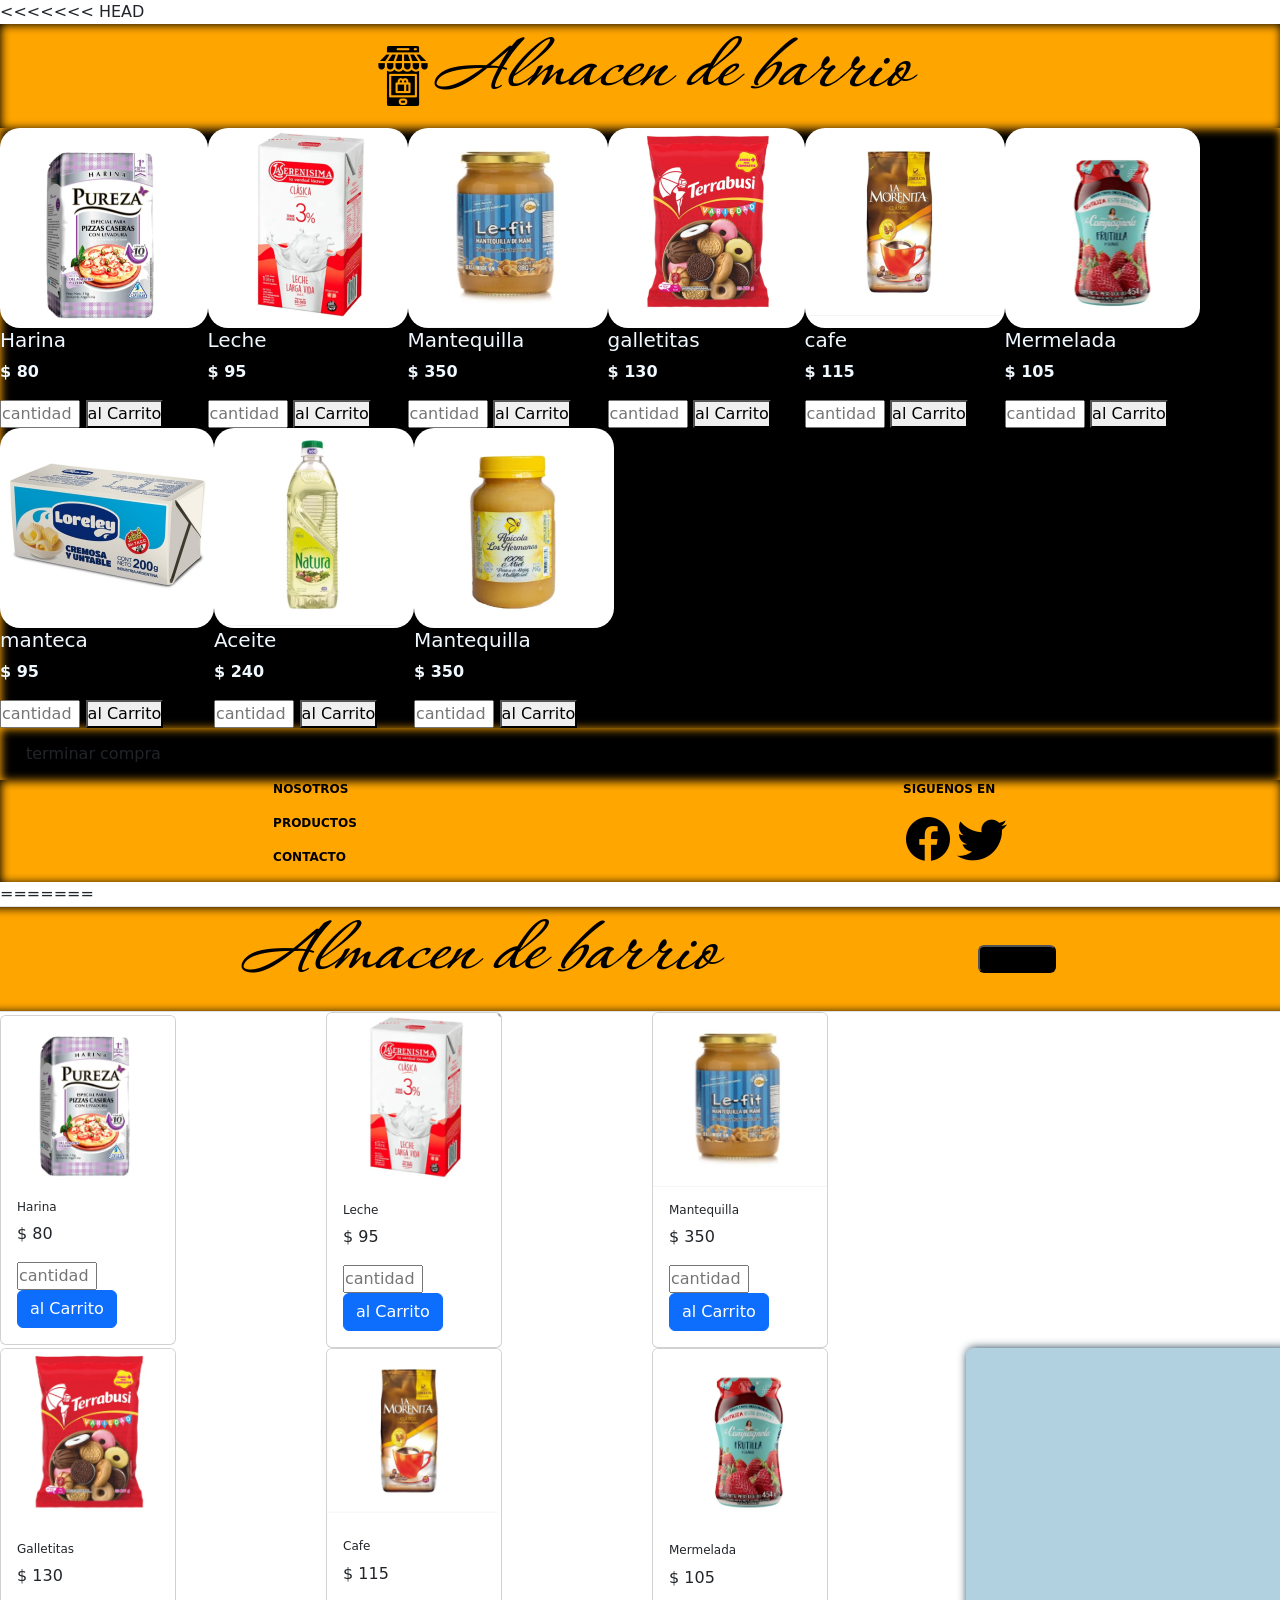
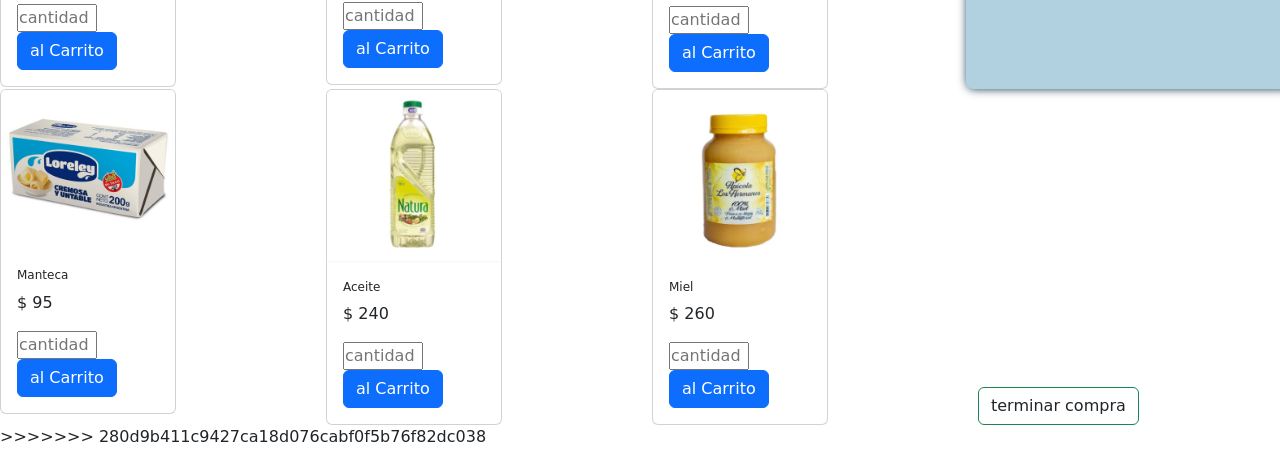
==== commit 5b795049: "tpFinal" ====
--- a/index.html
+++ b/index.html
@@ -11,6 +11,7 @@
     <link href="https://fonts.googleapis.com/css2?family=Corinthia&display=swap" rel="stylesheet">  
     <title>proyectoJavaScript</title>
     <script src="https://code.jquery.com/jquery-3.6.0.min.js" integrity="sha256-/xUj+3OJU5yExlq6GSYGSHk7tPXikynS7ogEvDej/m4=" crossorigin="anonymous"></script>
+<<<<<<< HEAD
 </head>
 
 <body class="body">
@@ -131,6 +132,145 @@
     </footer>  
    
      
+=======
+    <link href="https://cdn.jsdelivr.net/npm/bootstrap@5.1.3/dist/css/bootstrap.min.css" rel="stylesheet" integrity="sha384-1BmE4kWBq78iYhFldvKuhfTAU6auU8tT94WrHftjDbrCEXSU1oBoqyl2QvZ6jIW3" crossorigin="anonymous">
+</head>
+<body class="container-sm">
+    
+    <header class="header border row">
+        <div class="col-9 col-sm-9">
+            <h1 class="titulo d-flex justify-content-center">Almacen de barrio</h1>
+        </div>
+        <div class="col-6 col-sm-3">
+            <button id="clima">ver clima</button>
+        </div>      
+    </header>
+
+    <main>
+                  
+                  <div class="row d-flex justify-content-around align-items-center">
+
+                      <div class="col-6 col-sm-3">
+                        <div class="card" style="width: 11rem;">
+                            <img src="imagenesAlmacen/harina.png" class="card-img-top" alt="...">
+                           <div class="card-body">
+                               <h5 class="card-title">Harina</h5>
+                               <p class="card-text">$ <span class="precio">80</span> </p>
+                               <input class="datoInput" placeholder="cantidad" style="width: 5rem;">
+                               <button class="btn btn-primary botonAlCarrito">al Carrito</button>
+                            </div>
+                        </div>
+                      </div>
+
+                      <div class="col-6 col-sm-3">
+                        <div class="card" style="width: 11rem;">
+                            <img src="imagenesAlmacen/leche.png" class="card-img-top" alt="...">
+                            <div class="card-body">
+                                <h5 class="card-title">Leche</h5>
+                                <p class="card-text">$ <span class="card-text precio">95</span> </p>
+                                <input class="datoInput" placeholder="cantidad" style="width: 5rem;">
+                                <button class="btn btn-primary botonAlCarrito">al Carrito</button>
+                            </div>
+                       </div>
+                      </div>
+
+                      <div class="col-6 col-sm-3">
+                        <div class="card" style="width: 11rem;">
+                            <img src="imagenesAlmacen/mantequillaDeMani.png" class="card-img-top" alt="...">
+                            <div class="card-body">
+                                 <h5 class="card-title">Mantequilla</h5>
+                                 <p class="card-text">$ <span class="card-text precio">350</span> </p>
+                                 <input class="datoInput"   placeholder="cantidad" style="width: 5rem;">
+                                 <button class="btn btn-primary botonAlCarrito">al Carrito</button>
+                             </div>
+                        </div>
+                       </div>   
+                       <div class="col-6 col-sm-3" id="verClima"></div>                       
+                      
+                 </div>
+                  <div class="row">
+                      <div class="col-6 col-sm-3">
+                        <div class="card" style="width: 11rem;">
+                            <img src="imagenesAlmacen/galletitas.png" class="card-img-top" alt="...">
+                            <div class="card-body">
+                                 <h5 class="card-title">Galletitas</h5>
+                                 <p class="card-text">$ <span class="card-text precio">130</span> </p>
+                                 <input class="datoInput" placeholder="cantidad" style="width: 5rem;">
+                                 <button class="btn btn-primary botonAlCarrito">al Carrito</button>
+                            </div>
+                        </div>
+                      </div>
+                      <div class="col-6 col-sm-3">
+                        <div class="card" style="width: 11rem;">
+                            <img src="imagenesAlmacen/cafe.png" class="card-img-top" alt="...">
+                            <div class="card-body">
+                                 <h5 class="card-title">Cafe</h5>
+                                 <p class="card-text">$ <span class="card-text precio">115</span> </p>
+                                 <input class="datoInput" placeholder="cantidad" style="width: 5rem;">
+                                 <button class="btn btn-primary botonAlCarrito">al Carrito</button>
+                            </div>
+                        </div>
+                      </div>
+                      <div class="col-6 col-sm-3">
+                        <div class="card" style="width: 11rem;">
+                            <img src="imagenesAlmacen/mermelada.png" class="card-img-top" alt="...">
+                            <div class="card-body">
+                                 <h5 class="card-title">Mermelada</h5>
+                                 <p class="card-text">$ <span class="card-text precio">105</span> </p>
+                                 <input class="datoInput" placeholder="cantidad" style="width: 5rem;">
+                                 <button class="btn btn-primary botonAlCarrito">al Carrito</button>
+                            </div>
+                        </div>
+                      </div>
+                      <div class="col-6 col-sm-3" id="mensaje"></div>  
+                    
+                      
+                </div>
+                <div class="row">
+                    <div class="col-6 col-sm-3">
+                        <div class="card" style="width: 11rem;">
+                            <img src="imagenesAlmacen/manteca.png" class="card-img-top" alt="...">
+                            <div class="card-body">
+                                 <h5 class="card-title">Manteca</h5>
+                                 <p class="card-text">$ <span class="card-text precio">95</span> </p>
+                                 <input class="datoInput" placeholder="cantidad" style="width: 5rem;">
+                                 <button class="btn btn-primary botonAlCarrito">al Carrito</button>
+                            </div>
+                        </div>
+                    </div>
+                    <div class="col-6 col-sm-3">
+                        <div class="card" style="width: 11rem;">
+                            <img src="imagenesAlmacen/aceite.png" class="card-img-top" alt="...">
+                            <div class="card-body">
+                                 <h5 class="card-title">Aceite</h5>
+                                 <p class="card-text">$ <span class="card-text precio">240</span> </p>
+                                 <input class="datoInput" placeholder="cantidad" style="width: 5rem;">
+                                 <button class="btn btn-primary botonAlCarrito">al Carrito</button>
+                            </div>
+                        </div>
+                    </div>
+                    <div class="col-6 col-sm-3">
+                        <div class="card" style="width: 11rem;">
+                            <img src="imagenesAlmacen/miel.png" class="card-img-top" alt="...">
+                            <div class="card-body">
+                                 <h5 class="card-title">Miel</h5>
+                                 <p class="card-text">$ <span class="card-text precio">260</span> </p>
+                                 <input class="datoInput" placeholder="cantidad" style="width: 5rem;">
+                                 <button class="btn btn-primary botonAlCarrito">al Carrito</button>
+                            </div>
+                        </div>
+                    </div>
+                    <div  class="col-6 col-sm-3 d-flex align-items-end"> 
+                        <button id="terminarCompra" class="btn border-success">terminar compra</button>
+                     </div>
+                    
+                   
+                </div>
+    </main>
+    
+
+
+>>>>>>> 280d9b411c9427ca18d076cabf0f5b76f82dc038
     <script src="scripts/jQuery.js"></script>
 </body>
 </html>
--- a/css/estilo2.css
+++ b/css/estilo2.css
@@ -1,9 +1,10 @@
 *{
-    margin: 10px;
-    padding: 10px;
+    margin: 0px;
+    padding: 0px;
     box-sizing: border-box;
 }
 
+<<<<<<< HEAD
 .body{
    display: grid;
    background-color: black;
@@ -147,3 +148,75 @@
 
 }
 
+=======
+.titulo{
+    font-size: 75px;
+    font-family: 'Corinthia', cursive;
+    font-style: italic;
+    color: #583D72;
+    font-weight: bolder;
+}
+   
+.card-title{
+    font-size: 12px;
+    
+}  
+
+#verClima{
+    background-color: black;
+    color: lawngreen;
+    text-align: center;
+    border-radius: 7px;
+    box-shadow: 2px 2px 4px #1a374d;
+}
+    #verClima h3{
+         color: darkorange;
+         font-size:larger;
+
+    }
+    #verClima p{
+         font-size: small;  
+    }
+
+
+
+#mensaje{
+    background-color: #B1D0E0; 
+    text-align: center;
+    border-radius: 7px;
+    box-shadow: 1px 0px 10px #1a374d;
+}
+    #mensaje h3{
+        color:#1A374D ;
+        font-size: large;
+        text-align: center;
+        padding-top: 5px;
+    }
+    #mensaje div{
+        display: flex;
+        justify-content: space-around;
+    }
+    #mensaje div h4{
+        color:#1A374D ;
+        font-size: medium;
+        
+    }
+    #mensaje div span{
+        color:#1A374D ;
+        font-size:medium;  
+      
+            
+    }
+    #mensaje p{
+        color:#082032 ;
+        font-size:large; 
+        font-weight: bolder;  
+        justify-content: center; 
+    }
+
+    .card:hover{
+        background:#B1D0E0;
+        color: #FF5151;
+        box-shadow: 1px 1px 15px #1a374d;
+    } 
+>>>>>>> 280d9b411c9427ca18d076cabf0f5b76f82dc038
